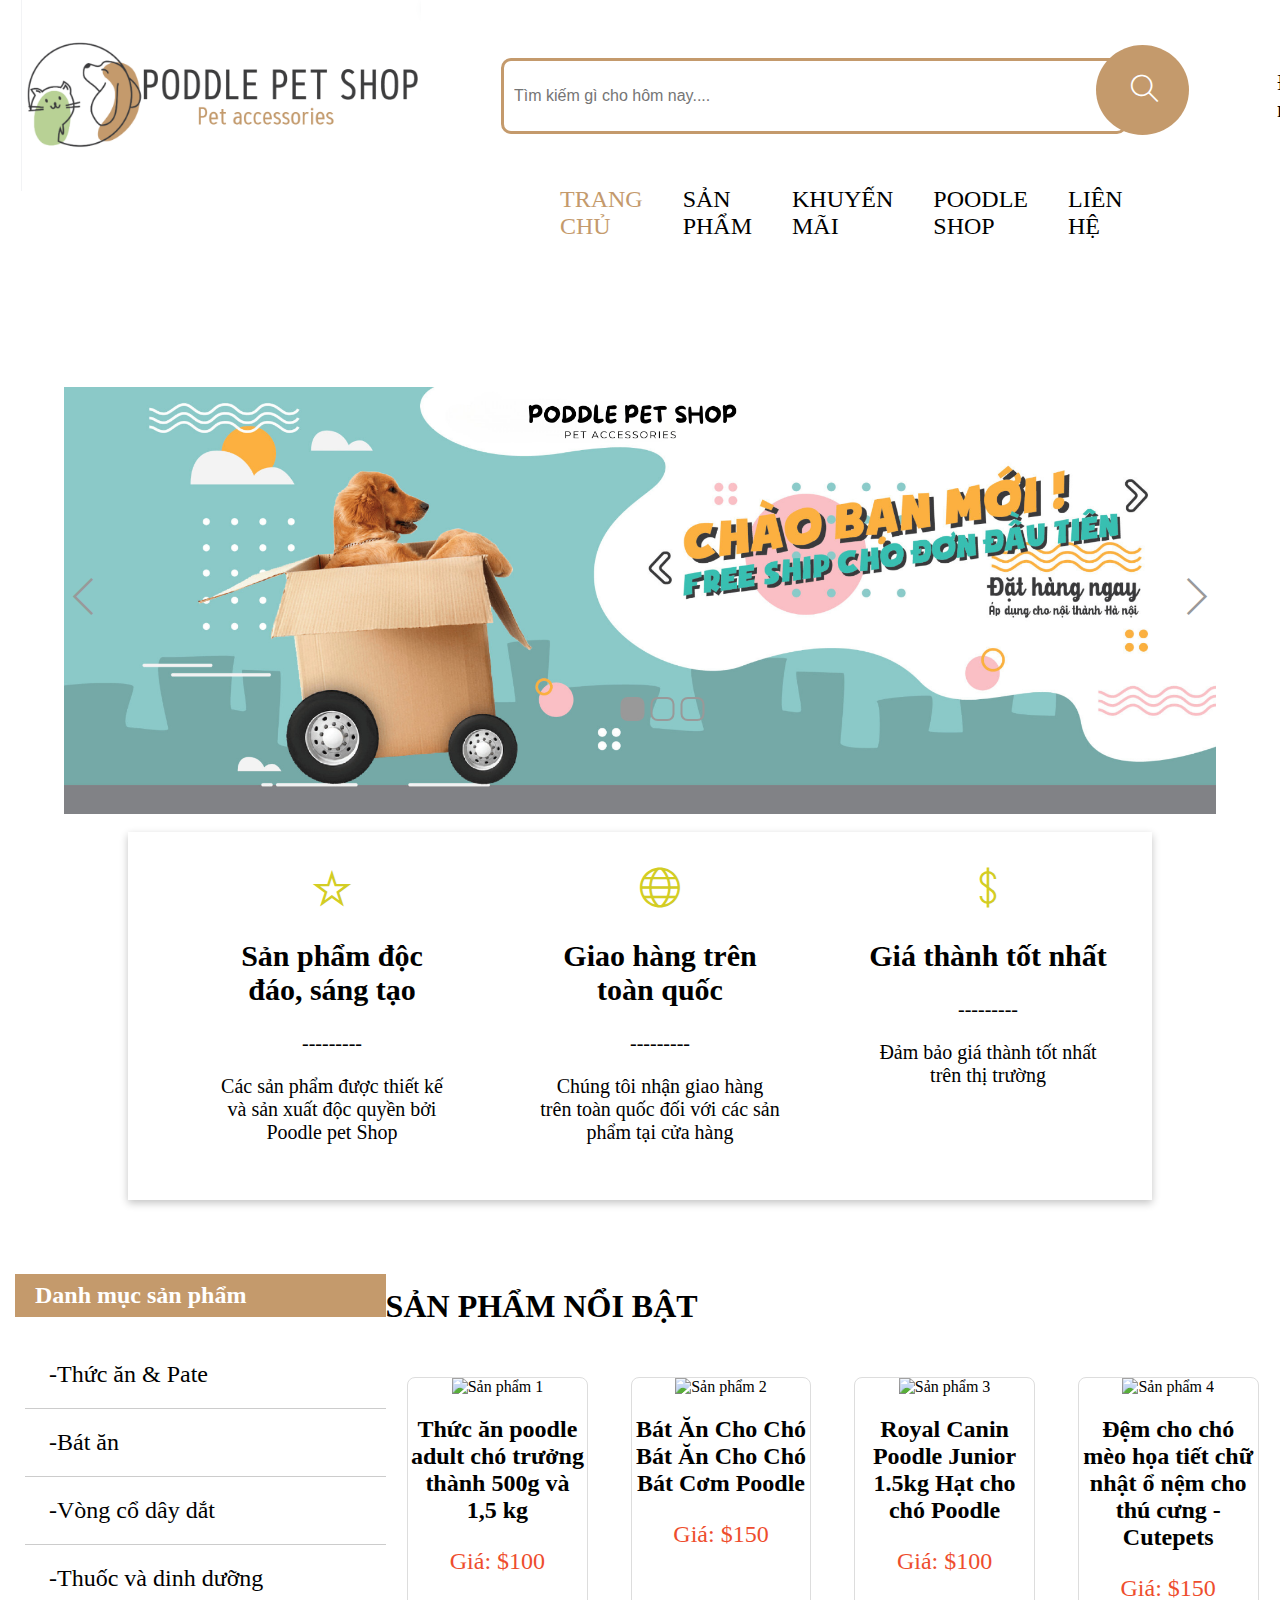
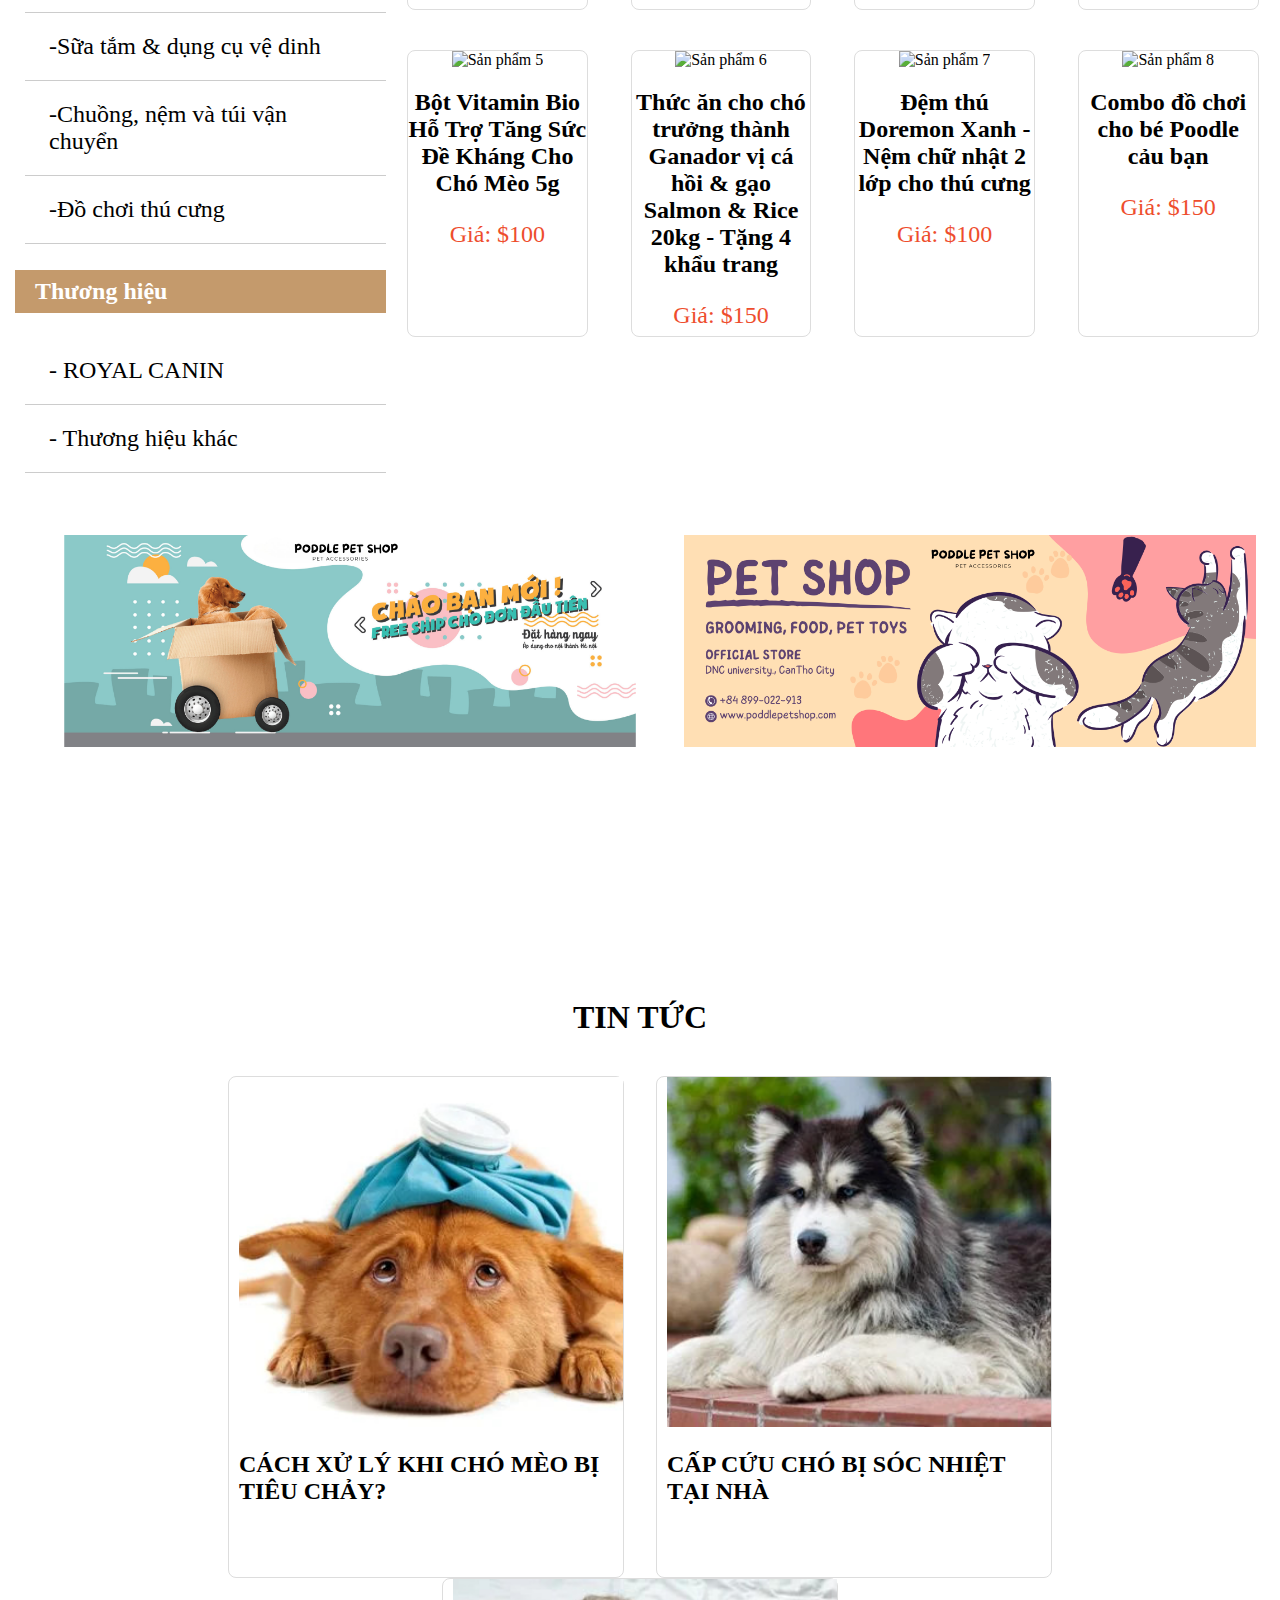
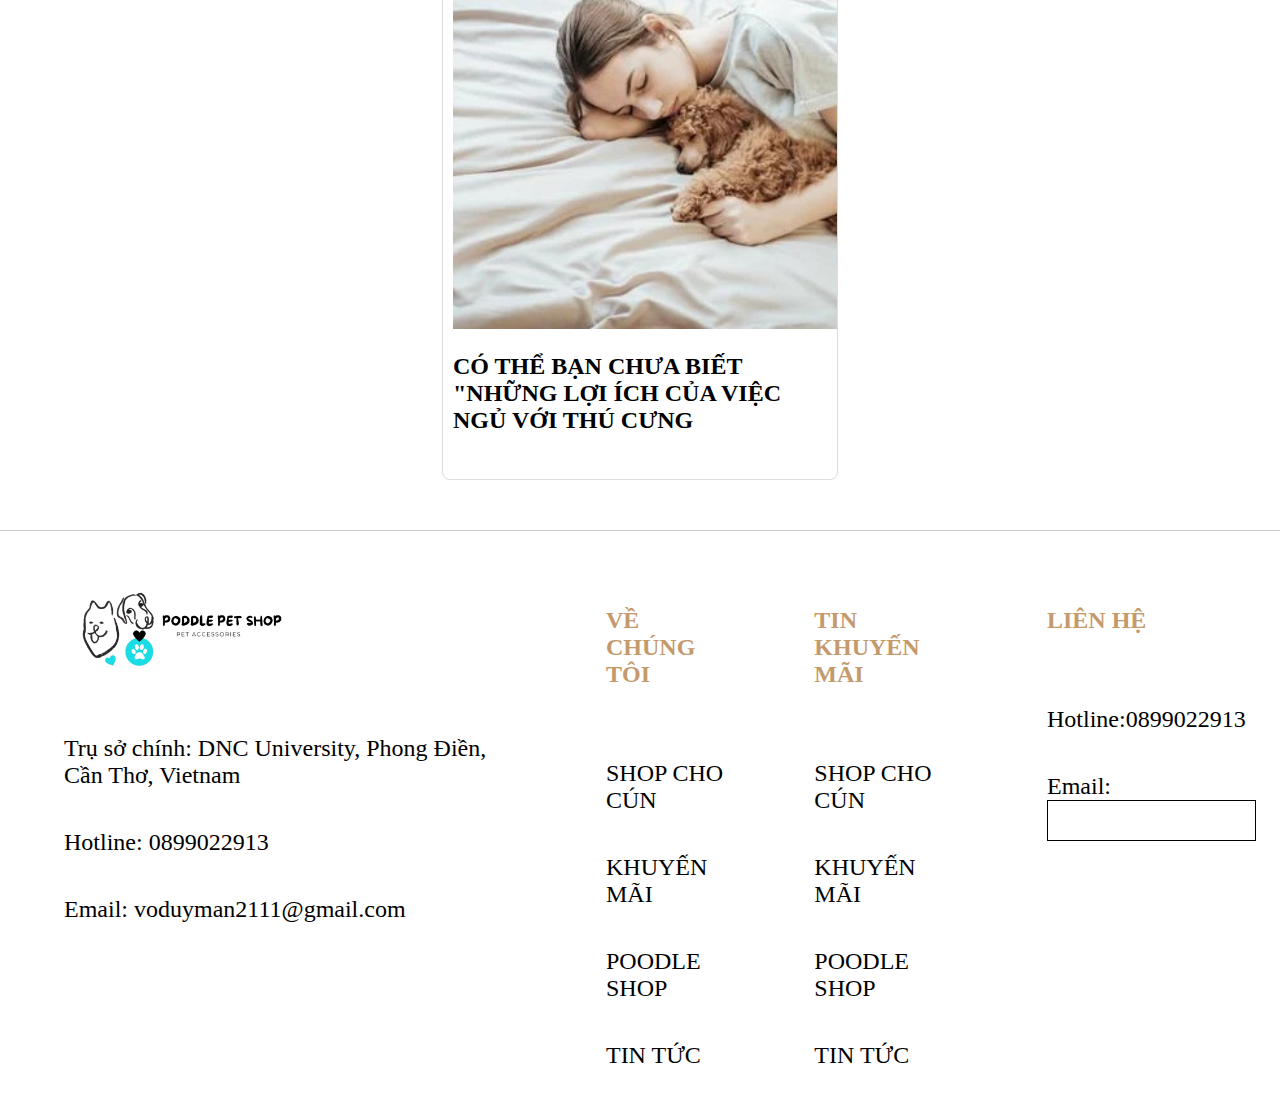
==== index.html @ 4aaca96d "init project" ====
<!DOCTYPE html>
<html lang="en">
<head>
    <meta charset="UTF-8">
    <meta name="viewport" content="width=device-width, initial-scale=1.0">
    <title>SHOP</title>
    <link rel="stylesheet" href="./asset/style.css">
    <link rel="stylesheet" href="./asset/fonts/themify-icons-font/themify-icons/themify-icons.css">
</head>
<body>
    <div class="background-header">
    <nav>
            <header>
                <a href=""><img class="logo-shop" src="./img/logo_Shop.png" alt=""></a>  
            </header>
            <ul>
                <li>
                    <input type="text" class="search-input" placeholder="Tìm kiếm gì cho hôm nay....">
                </li>
                <li class="nav-search"><a href=""><button class="search"><i class=" ti-search" ></i></button></a></li>
            </ul>
  
        <ul class="subnav">
                <li><a href=""></a>Đăng nhập</li>
                <li> | </li>
                <li><a href=""></a>Đăng ký</li>
                <li>
                    <a href="">
                        <button>
                            <i style="font-size: 2.5rem;"class="ti-shopping-cart button-cart" ></i>
                        </button>
                    </a>
                </li>
        </ul>
    </nav>
    <div class="container">
        <ul>
            <li><a class="active_menu"href="index.html">TRANG CHỦ</a></li>
            <li>
              <a href="sanpham.html">SẢN PHẨM</a></i>
          </li>
            <li><a href="khuyenmai.html">KHUYẾN MÃI</a></li>
            <li><a href="about.html">POODLE SHOP</a></li>
            <li><a href="">LIÊN HỆ</a></li>
          </ul>
    </div>
    </div>

    <!-- Banner website -->
    <div class="full-banner">
        <div class="nav-banner">
            <div class="slide-show">
                <div class="list-img">
                    <img class="img-banner" src="./img/banner_2.png" alt="">
                    <img class="img-banner" src="./img/banner_1.png" alt="">
                    <img class="img-banner" src="./img/banner_3.png" alt="">
                </div>
                <div class="btns">
                    <div class="btn-left btn"><i class="ti-angle-left"></i></div>
                    <div class="btn-right btn"><i class="ti-angle-right"></i></div>
                </div>
                <div class="index-img">
                    <div class="index-item index-item-0 active"></div>
                    <div class="index-item index-item-1"></div>
                    <div class="index-item index-item-2"></div>
                </div>
            </div>
        </div>
        <div class="content-banner">
            <ul>
                <li>
                    <p class="icon-baner"> <i class="ti-star icon-baner"></i></p>
                    <h2>Sản phẩm độc đáo, sáng tạo</h2>
                    <p>---------</p>
                    <p>Các sản phẩm được thiết kế và sản xuất độc quyền bởi Poodle pet Shop</p>
                </li>  
                <li>
                    <p class="icon-baner"><i class="ti-world icon-baner"></i></p>
                    <h2>Giao hàng trên toàn quốc</h2>
                    <p>---------</p>
                    <p>Chúng tôi nhận giao hàng trên toàn quốc đối với các sản phẩm tại cửa hàng</p>
                </li>
                <li>
                    <p class="icon-baner"><i class="ti-money icon-baner"></i></p>
                    <h2>Giá thành tốt nhất</h2>
                    <p>---------</p>
                    <p>Đảm bảo giá thành tốt nhất trên thị trường</p>
                </li>
            </ul>
        </div>
    </div>
    <script src="./index.js"></script>
    <!-- Sản phẩm 1 -->
    <div class="main-content">
        <div class="main-content-left">
            <div class="menu-main">
                <p>Danh mục sản phẩm</p>
                <ul>
                    <li><a href="">-Thức ăn & Pate</a></li>
                    <li><a href="">-Bát ăn</a></li>
                    <li><a href="">-Vòng cổ dây dắt</a></li>
                    <li><a href="">-Thuốc và dinh dưỡng</a></li>
                    <li><a href="">-Sữa tắm & dụng cụ vệ dinh</a></li>
                    <li><a href="">-Chuồng, nệm và túi vận chuyển</a></li>
                    <li><a href="">-Đồ chơi thú cưng</a></li>
                </ul>
            </div>
            <div class="menu-main">
                <p>Thương hiệu</p>
                <ul>
                    <li><a href="">- ROYAL CANIN</a></li>
                    <li><a href="">- Thương hiệu khác</a></li>
                </ul>
            </div>
        </div>
        <div class="main-content-right">
            <h3>SẢN PHẨM NỔI BẬT</h3>
            <!-- Product 1 -->
            <section>
                <div class="product">
                    <img class="img" src="https://salt.tikicdn.com/cache/750x750/ts/product/f1/89/1c/04a959fa8b71813b4207dd2b67b90be2.jpg.webp" alt="Sản phẩm 1">
                    <h2>Thức ăn poodle adult chó trưởng thành 500g và 1,5 kg</h2>
                    <p>Giá: $100</p>
                    
                </div>
        
                <div class="product">
                    <img class="img" src="https://lzd-img-global.slatic.net/g/ff/kf/S92b26f4b78c547a89f1eebc899a777c9R.jpg_500x500q80.jpg_.webp" alt="Sản phẩm 2">
                    <h2>Bát Ăn Cho Chó Bát Ăn Cho Chó Bát Cơm Poodle</h2>
                    <p>Giá: $150</p>
                    
                </div>
                <div class="product">
                    <img class="img" src="https://bizweb.dktcdn.net/thumb/1024x1024/100/307/433/products/royal-canin-poodle-adult-1-5kg-thuc-an-danh-cho-cho-lon-cutepets5.jpg?v=1671039451400" alt="Sản phẩm 3">
                    <h2>Royal Canin Poodle Junior 1.5kg Hạt cho chó Poodle</h2>
                    <p>Giá: $100</p>
                    
                </div>
        
                <div class="product">
                    <img class="img" src="https://bizweb.dktcdn.net/thumb/small/100/307/433/products/dem-cho-cho-meo-hoa-tiet-chu-nhat-o-nem-cho-thu-cung-cutepets8.jpg?v=1694598075810" alt="Sản phẩm 4">
                    <h2>Đệm cho chó mèo họa tiết chữ nhật ổ nệm cho thú cưng - Cutepets</h2>
                    <p>Giá: $150</p>
                    
                </div>
            </section>

            <!-- Product 2 -->
            <section>
                <div class="product">
                    <img class="img" src="https://salt.tikicdn.com/cache/750x750/ts/product/f7/01/17/59f84996ddcb34aa84447287f0a74371.jpg.webp" alt="Sản phẩm 5">
                    <h2>Bột Vitamin Bio Hỗ Trợ Tăng Sức Đề Kháng Cho Chó Mèo 5g</h2>
                    <p>Giá: $100</p>
                  
                </div>
                <div class="product">
                    <img class="img" src="https://salt.tikicdn.com/cache/750x750/ts/product/31/bd/02/349d6bd599b129cee7588341613e3553.jpg.webp" alt="Sản phẩm 6">
                    <h2>Thức ăn cho chó trưởng thành Ganador vị cá hồi & gạo Salmon & Rice 20kg - Tặng 4 khẩu trang</h2>
                    <p>Giá: $150</p>
                  
                </div>
                <div class="product">
                    <img class="img" src="https://bizweb.dktcdn.net/thumb/small/100/307/433/products/dem-thu-nhieu-hinh-cute-nem-chu-nhat-2-lop-cutepets.jpg?v=1572076989660" alt="Sản phẩm 7">
                    <h2>Đệm thú Doremon Xanh - Nệm chữ nhật 2 lớp cho thú cưng</h2>
                    <p>Giá: $100</p>
                  
                </div>
        
                <div class="product">
                    <img class="img" src="https://lzd-img-global.slatic.net/g/ff/kf/S77e6cc11a33f46ff8ad9185e7deeab7ft.jpg_360x360q75.jpg_.webp" alt="Sản phẩm 8">
                    <h2>Combo đồ chơi cho bé Poodle cảu bạn</h2>
                    <p>Giá: $150</p>
                   
                </div>
            </section> 
        </div>
    </div>
    <div class="baner-mid">
        <ul>
            <li><a href="#"><img src="./img/banner_2.png" alt=""></a></li>
            <li><a href="#"><img src="./img/banner_3.png" alt=""></a></li>
        </ul>
    </div>
    <!-- Product news -->
    <div class="main-news">
        <h3>TIN TỨC</h3>
        <section class="list-news">
            <div class="product news-product">
                <img class="img" src="./img/tintuc_1.jpg" alt="Tin tức 1">
                <h2>CÁCH XỬ LÝ KHI CHÓ MÈO BỊ TIÊU CHẢY?</h2>
                <p></p>
                
            </div>
    
            <div class="product news-product">
                <img class="img" src="./img/tintuc_2.jpg" alt="Tin tức 2">
                <h2>CẤP CỨU CHÓ BỊ SÓC NHIỆT TẠI NHÀ</h2>
                <p></p>
                
            </div>
            <div class="product news-product">
                <img class="img" src="./img/tintuc_3.jpg" alt="Tin tức 3">
                <h2>CÓ THỂ BẠN CHƯA BIẾT "NHỮNG LỢI ÍCH CỦA VIỆC NGỦ VỚI THÚ CƯNG</h2>
                <p></p>
                
            </div>
        </section>
    </div>
    <footer>
            <div class="footer_1">
                <ul>
                    <li><a href=""><img src="./img/logo-shop.png" alt=""></a></li>
                    <li>Trụ sở chính: DNC University, Phong Điền, Cần Thơ, Vietnam</li>
                    <li class="call"><a href="tel:+84 899022913">Hotline: 0899022913</a></li>
                    <li><a href="mailto:voduyman2111@gmail.com">Email: voduyman2111@gmail.com</a></li>
                </ul>
            </div>
            <div class="footer_2">
                <ul>
                    <li><h4>VỀ CHÚNG TÔI</h4></li>
                    <li><a href="">SHOP CHO CÚN</a>
                    <li><a href="">KHUYẾN MÃI</a></li>
                    <li><a href="">POODLE SHOP</a></li>
                    <li><a href="">TIN TỨC</a></li>
                </ul>
            </div>
            <div class="footer_3">
                <ul>
                    <li><h4>TIN KHUYẾN MÃI</h4></li>
                    <li><a href="">SHOP CHO CÚN</a></li>
                    <li><a href="">KHUYẾN MÃI</a></li>
                    <li><a href="">POODLE SHOP</a></li>
                    <li><a href="">TIN TỨC</a></li>
            </div>
            <div class="footer_4">
                <ul>
                    <li><h4>LIÊN HỆ</h4></li>
                    <li class="call"><a href="tel:+84 899022913">Hotline:0899022913 </a></li>
                    <li><a href="mailto:voduyman21112003@gmail.com"></a>Email: <input type="text"></li>
                </ul>
            </div>
        
    </footer>


</body>
</html>
---- asset/style.css ----
body {
    font-family:  "Product Sans";
    margin: 0;
    padding: 0;
    box-sizing: border-box;
    
}
ul{
    list-style-type: none;
}
a{
    text-decoration: none;
    color:#000;
}
img {
    object-fit: cover;
}
nav img {
width: 300px;
}
header {
    padding: 16px;
}
/* .background-header{
    padding-bottom: 10px;
    background-color: #C49A6C;
} */
nav a{
    text-decoration: none;
    font-size: 1.5rem;
    line-height: 100%;
}

nav a img {
    width: 400px;
    margin-top: 1px;
}
nav li:hover a{
    color: #c0b523 ;
    cursor: pointer;
}
nav ul{
    list-style-type: none;
    display: flex;
    justify-content: flex-end;
    align-items: center;
}
ul li{
    padding: 20px 24px;
   
}
nav {
    display: flex;
    justify-content: space-around;
    width: 100%;
    padding: 5px;
    margin-top: -25px;
}
.subnav li{
    padding: 20px 24px;
    font-size: 1.5rem;
}
.subnav li:hover{
    color: #c0b523;
    cursor: pointer;
    border-radius: 5%;
}
.search-container {
    position: relative;
    display: inline-block;
    margin: 40px 0;
}
.nav-search{
 
    padding-left: 0px;
    font-weight: 700px;
}
.search-input {
    padding: 10px;
    height:50px;
    width: 600px;
    border: 3px solid #C49A6C;;
    border-radius: 10px;
    outline: none;
    display: flex;
    align-items: centter;
    font-size: 1rem;
}
.search{
    background-color: #C49A6C;
    border-radius: 50%;
    border: 0px solid;
    padding: 30px 30px 27px 35px;
    margin-top: 8px;
    margin-left: -55px;
    font-size: 28px;
    color:#fff;
}
.search:hover{
    box-shadow: rgba(149, 157, 165, 0.2) 0px 8px 24px;
    color: #000;
    cursor: pointer; 
    transform: rotateY(360deg);
    transition: 0.8s;
   
}
button {
    padding: 17px 40px;
    border: 1px solid #ccc;
    border-radius: 8%;
    margin-bottom: 20px;
    font-size: 1.3rem;
    background-color: transparent;

}
.button-cart {
    color:#C49A6C;;
}
button:hover{
    box-shadow: rgba(149, 157, 165, 0.2) 0px 8px 24px;
    cursor: pointer;     
    transform: rotateY(360deg);
    transition: 0.8s;     
}
/* Css cho danh sách Mneu */
.container ul{
    display: flex;
    justify-content: space-between;
    margin: 0 500px;
    margin-top: -30px;
}
.container ul li {
    padding: 0 20px;
    font-size: 1.5rem;
}
.container ul li a:hover {
    cursor: pointer;
    color: #c0b523 ;
}


 /* banner của trang web */
 .nav-banner {
    height: 700px;
    display: flex;
    justify-content: center;
    align-items: center;
    margin-top: 10px;
}
.slide-show {
    width: 90% ;
    overflow: hidden;
    position: relative;
}
.list-img{
    display: flex;
    transition: 0.5s;
}
.btn:hover {
    color: white;
    cursor: pointer;
}
.btn {
    font-size: 40px;
    color: #999;
    position: absolute;
    top: 50%;
    transform: translateY(-50%);
    transition: 0.5s;
    cursor: pointer;
}
.btn-left {
    left: 0;
}
.btn-right {
    right: 0;
}
.index-img{
    position: absolute;
    bottom: 90px;
    display: flex;
    left: 50%;
    transform: translateX(-25%);
}
.index-item{
    border: 2px solid #999;
    padding: 10px;
    margin: 3px;
    border-radius: 30%;
}
.active{
    background-color: #999;
}  
.content-banner{
    background-color:#fff;
    position: absolute;
    bottom: -250px;
    width: 80%;
    min-height: 40%;
    box-shadow: rgba(0, 0, 0, 0.24) 0px 3px 8px;
}
.content-banner ul{
    display: flex;
    justify-content: space-between;
    text-align: center;
}
.content-banner ul li:hover .icon-baner {
    transform: rotateY(360deg);
    transition: 0.8s;
}
.full-banner{
    min-height: 500px;
    position: relative;
    display:flex;
    justify-content: center;
}
.content-banner ul li{
    margin: 0 20px;
    width: 600px;
    font-size: 20px;
}
.icon-baner{
    font-size: 40px;
    cursor: pointer;
    color:rgb(211, 205, 36);
    margin: 0 8px;
}

/* Css cho phần main */
.main-content {
    display: flex;
    justify-content: space-around;
    margin-top: 300px;
 
}
.main-content-left{
   
    margin-left: 15px;
    border-radius: 4%;
}
.main-content-right{
    width: 70%;
    margin-top: 6px;
}
.menu-main ul li {
    font-size: 1.5em;
    border-bottom: 0.5px solid #ccc ;
    margin-left:-30px;
}
.menu-main ul li:hover a 
{
    color: #C49A6C;
    cursor: pointer;
} 
.menu-main{
    margin-bottom: 26px;
}
.menu-main p{
padding: 8px;
color: #fff;
background-color: #C49A6C;
font-weight: 800;
padding-left: 20px;
font-size: 1.5em;
}
.main-content-right h3 {
    font-size: 2rem;
    font-weight: 800;
   
}
.active_menu{
    color: #C49A6C;
}
/* Css cho sản phẩm */
section {
    display: flex;
    flex-wrap: wrap;
    justify-content: space-around;
    margin-bottom: 20px;
    
}
.product {
    border: 1px solid #ddd;
    border-radius: 8px;
    margin-top: 20px;
    width: 20%;
    text-align: center;
}
.product p {
    color: #ee4d2d;
    font-size: 1.5rem;
    margin-bottom: 7px;
}

.product:hover {
    box-shadow: rgba(149, 157, 165, 0.2) 0px 8px 24px;
}
img{
    object-fit: cover;
    width: 100%;
    cursor: pointer;
}
.product img:hover{
    transform: rotateY(3.142rad);
    transition: 0.9s;     
}

.baner-mid ul{
    display: flex;
    justify-content: center;
    margin-bottom: 10px;
    position: absolute;
}
.baner-mid img{
   object-fit: cover;
   
}
.baner-mid img:hover {
    zoom: 1.1;
    
}
/* Css cho tin tức */
.news-product {
    border: 1px solid #ddd;
    border-radius: 8px;
   
    width: 30%;
    text-align: center;
    margin: 0 16px;
    HEIGHT: 500PX; 
    text-align:  left;
    padding-left:10px;
}
.news-product img {
    height: 70%;
}
.list-news{
    display: flex;
    justify-content: center;
}
.main-news h3 {
    text-align: center;
    margin-left: 100px;
    font-size: 2rem;
    margin:40px;
    margin-top: 500px;
}
/* Css cho footer */
footer{
    margin-top: 50px;
    width: 100%;
    height: 300px;
    font-size: 1.5rem;
    padding-bottom: 200px;
}
footer {
    display: flex;
    justify-content: space-around;
    border-top: 1px solid #ccc;

}

.footer_1 img{
    width: 50%;
}
footer h4{
    color: #C49A6C;
}
footer ul li a:hover{
    color: #C49A6C;

}
.footer_4 input{
    border: 1px solid #000;
    padding: 12px 18px 12px 12px ;
}
---- asset/fonts/themify-icons-font/themify-icons/themify-icons.css ----
@font-face {
	font-family: 'themify';
	src:url('fonts/themify.eot?-fvbane');
	src:url('fonts/themify.eot?#iefix-fvbane') format('embedded-opentype'),
		url('fonts/themify.woff?-fvbane') format('woff'),
		url('fonts/themify.ttf?-fvbane') format('truetype'),
		url('fonts/themify.svg?-fvbane#themify') format('svg');
	font-weight: normal;
	font-style: normal;
}

[class^="ti-"], [class*=" ti-"] {
	font-family: 'themify';
	speak: none;
	font-style: normal;
	font-weight: normal;
	font-variant: normal;
	text-transform: none;
	line-height: 1;

	/* Better Font Rendering =========== */
	-webkit-font-smoothing: antialiased;
	-moz-osx-font-smoothing: grayscale;
}

.ti-wand:before {
	content: "\e600";
}
.ti-volume:before {
	content: "\e601";
}
.ti-user:before {
	content: "\e602";
}
.ti-unlock:before {
	content: "\e603";
}
.ti-unlink:before {
	content: "\e604";
}
.ti-trash:before {
	content: "\e605";
}
.ti-thought:before {
	content: "\e606";
}
.ti-target:before {
	content: "\e607";
}
.ti-tag:before {
	content: "\e608";
}
.ti-tablet:before {
	content: "\e609";
}
.ti-star:before {
	content: "\e60a";
}
.ti-spray:before {
	content: "\e60b";
}
.ti-signal:before {
	content: "\e60c";
}
.ti-shopping-cart:before {
	content: "\e60d";
}
.ti-shopping-cart-full:before {
	content: "\e60e";
}
.ti-settings:before {
	content: "\e60f";
}
.ti-search:before {
	content: "\e610";
}
.ti-zoom-in:before {
	content: "\e611";
}
.ti-zoom-out:before {
	content: "\e612";
}
.ti-cut:before {
	content: "\e613";
}
.ti-ruler:before {
	content: "\e614";
}
.ti-ruler-pencil:before {
	content: "\e615";
}
.ti-ruler-alt:before {
	content: "\e616";
}
.ti-bookmark:before {
	content: "\e617";
}
.ti-bookmark-alt:before {
	content: "\e618";
}
.ti-reload:before {
	content: "\e619";
}
.ti-plus:before {
	content: "\e61a";
}
.ti-pin:before {
	content: "\e61b";
}
.ti-pencil:before {
	content: "\e61c";
}
.ti-pencil-alt:before {
	content: "\e61d";
}
.ti-paint-roller:before {
	content: "\e61e";
}
.ti-paint-bucket:before {
	content: "\e61f";
}
.ti-na:before {
	content: "\e620";
}
.ti-mobile:before {
	content: "\e621";
}
.ti-minus:before {
	content: "\e622";
}
.ti-medall:before {
	content: "\e623";
}
.ti-medall-alt:before {
	content: "\e624";
}
.ti-marker:before {
	content: "\e625";
}
.ti-marker-alt:before {
	content: "\e626";
}
.ti-arrow-up:before {
	content: "\e627";
}
.ti-arrow-right:before {
	content: "\e628";
}
.ti-arrow-left:before {
	content: "\e629";
}
.ti-arrow-down:before {
	content: "\e62a";
}
.ti-lock:before {
	content: "\e62b";
}
.ti-location-arrow:before {
	content: "\e62c";
}
.ti-link:before {
	content: "\e62d";
}
.ti-layout:before {
	content: "\e62e";
}
.ti-layers:before {
	content: "\e62f";
}
.ti-layers-alt:before {
	content: "\e630";
}
.ti-key:before {
	content: "\e631";
}
.ti-import:before {
	content: "\e632";
}
.ti-image:before {
	content: "\e633";
}
.ti-heart:before {
	content: "\e634";
}
.ti-heart-broken:before {
	content: "\e635";
}
.ti-hand-stop:before {
	content: "\e636";
}
.ti-hand-open:before {
	content: "\e637";
}
.ti-hand-drag:before {
	content: "\e638";
}
.ti-folder:before {
	content: "\e639";
}
.ti-flag:before {
	content: "\e63a";
}
.ti-flag-alt:before {
	content: "\e63b";
}
.ti-flag-alt-2:before {
	content: "\e63c";
}
.ti-eye:before {
	content: "\e63d";
}
.ti-export:before {
	content: "\e63e";
}
.ti-exchange-vertical:before {
	content: "\e63f";
}
.ti-desktop:before {
	content: "\e640";
}
.ti-cup:before {
	content: "\e641";
}
.ti-crown:before {
	content: "\e642";
}
.ti-comments:before {
	content: "\e643";
}
.ti-comment:before {
	content: "\e644";
}
.ti-comment-alt:before {
	content: "\e645";
}
.ti-close:before {
	content: "\e646";
}
.ti-clip:before {
	content: "\e647";
}
.ti-angle-up:before {
	content: "\e648";
}
.ti-angle-right:before {
	content: "\e649";
}
.ti-angle-left:before {
	content: "\e64a";
}
.ti-angle-down:before {
	content: "\e64b";
}
.ti-check:before {
	content: "\e64c";
}
.ti-check-box:before {
	content: "\e64d";
}
.ti-camera:before {
	content: "\e64e";
}
.ti-announcement:before {
	content: "\e64f";
}
.ti-brush:before {
	content: "\e650";
}
.ti-briefcase:before {
	content: "\e651";
}
.ti-bolt:before {
	content: "\e652";
}
.ti-bolt-alt:before {
	content: "\e653";
}
.ti-blackboard:before {
	content: "\e654";
}
.ti-bag:before {
	content: "\e655";
}
.ti-move:before {
	content: "\e656";
}
.ti-arrows-vertical:before {
	content: "\e657";
}
.ti-arrows-horizontal:before {
	content: "\e658";
}
.ti-fullscreen:before {
	content: "\e659";
}
.ti-arrow-top-right:before {
	content: "\e65a";
}
.ti-arrow-top-left:before {
	content: "\e65b";
}
.ti-arrow-circle-up:before {
	content: "\e65c";
}
.ti-arrow-circle-right:before {
	content: "\e65d";
}
.ti-arrow-circle-left:before {
	content: "\e65e";
}
.ti-arrow-circle-down:before {
	content: "\e65f";
}
.ti-angle-double-up:before {
	content: "\e660";
}
.ti-angle-double-right:before {
	content: "\e661";
}
.ti-angle-double-left:before {
	content: "\e662";
}
.ti-angle-double-down:before {
	content: "\e663";
}
.ti-zip:before {
	content: "\e664";
}
.ti-world:before {
	content: "\e665";
}
.ti-wheelchair:before {
	content: "\e666";
}
.ti-view-list:before {
	content: "\e667";
}
.ti-view-list-alt:before {
	content: "\e668";
}
.ti-view-grid:before {
	content: "\e669";
}
.ti-uppercase:before {
	content: "\e66a";
}
.ti-upload:before {
	content: "\e66b";
}
.ti-underline:before {
	content: "\e66c";
}
.ti-truck:before {
	content: "\e66d";
}
.ti-timer:before {
	content: "\e66e";
}
.ti-ticket:before {
	content: "\e66f";
}
.ti-thumb-up:before {
	content: "\e670";
}
.ti-thumb-down:before {
	content: "\e671";
}
.ti-text:before {
	content: "\e672";
}
.ti-stats-up:before {
	content: "\e673";
}
.ti-stats-down:before {
	content: "\e674";
}
.ti-split-v:before {
	content: "\e675";
}
.ti-split-h:before {
	content: "\e676";
}
.ti-smallcap:before {
	content: "\e677";
}
.ti-shine:before {
	content: "\e678";
}
.ti-shift-right:before {
	content: "\e679";
}
.ti-shift-left:before {
	content: "\e67a";
}
.ti-shield:before {
	content: "\e67b";
}
.ti-notepad:before {
	content: "\e67c";
}
.ti-server:before {
	content: "\e67d";
}
.ti-quote-right:before {
	content: "\e67e";
}
.ti-quote-left:before {
	content: "\e67f";
}
.ti-pulse:before {
	content: "\e680";
}
.ti-printer:before {
	content: "\e681";
}
.ti-power-off:before {
	content: "\e682";
}
.ti-plug:before {
	content: "\e683";
}
.ti-pie-chart:before {
	content: "\e684";
}
.ti-paragraph:before {
	content: "\e685";
}
.ti-panel:before {
	content: "\e686";
}
.ti-package:before {
	content: "\e687";
}
.ti-music:before {
	content: "\e688";
}
.ti-music-alt:before {
	content: "\e689";
}
.ti-mouse:before {
	content: "\e68a";
}
.ti-mouse-alt:before {
	content: "\e68b";
}
.ti-money:before {
	content: "\e68c";
}
.ti-microphone:before {
	content: "\e68d";
}
.ti-menu:before {
	content: "\e68e";
}
.ti-menu-alt:before {
	content: "\e68f";
}
.ti-map:before {
	content: "\e690";
}
.ti-map-alt:before {
	content: "\e691";
}
.ti-loop:before {
	content: "\e692";
}
.ti-location-pin:before {
	content: "\e693";
}
.ti-list:before {
	content: "\e694";
}
.ti-light-bulb:before {
	content: "\e695";
}
.ti-Italic:before {
	content: "\e696";
}
.ti-info:before {
	content: "\e697";
}
.ti-infinite:before {
	content: "\e698";
}
.ti-id-badge:before {
	content: "\e699";
}
.ti-hummer:before {
	content: "\e69a";
}
.ti-home:before {
	content: "\e69b";
}
.ti-help:before {
	content: "\e69c";
}
.ti-headphone:before {
	content: "\e69d";
}
.ti-harddrives:before {
	content: "\e69e";
}
.ti-harddrive:before {
	content: "\e69f";
}
.ti-gift:before {
	content: "\e6a0";
}
.ti-game:before {
	content: "\e6a1";
}
.ti-filter:before {
	content: "\e6a2";
}
.ti-files:before {
	content: "\e6a3";
}
.ti-file:before {
	content: "\e6a4";
}
.ti-eraser:before {
	content: "\e6a5";
}
.ti-envelope:before {
	content: "\e6a6";
}
.ti-download:before {
	content: "\e6a7";
}
.ti-direction:before {
	content: "\e6a8";
}
.ti-direction-alt:before {
	content: "\e6a9";
}
.ti-dashboard:before {
	content: "\e6aa";
}
.ti-control-stop:before {
	content: "\e6ab";
}
.ti-control-shuffle:before {
	content: "\e6ac";
}
.ti-control-play:before {
	content: "\e6ad";
}
.ti-control-pause:before {
	content: "\e6ae";
}
.ti-control-forward:before {
	content: "\e6af";
}
.ti-control-backward:before {
	content: "\e6b0";
}
.ti-cloud:before {
	content: "\e6b1";
}
.ti-cloud-up:before {
	content: "\e6b2";
}
.ti-cloud-down:before {
	content: "\e6b3";
}
.ti-clipboard:before {
	content: "\e6b4";
}
.ti-car:before {
	content: "\e6b5";
}
.ti-calendar:before {
	content: "\e6b6";
}
.ti-book:before {
	content: "\e6b7";
}
.ti-bell:before {
	content: "\e6b8";
}
.ti-basketball:before {
	content: "\e6b9";
}
.ti-bar-chart:before {
	content: "\e6ba";
}
.ti-bar-chart-alt:before {
	content: "\e6bb";
}
.ti-back-right:before {
	content: "\e6bc";
}
.ti-back-left:before {
	content: "\e6bd";
}
.ti-arrows-corner:before {
	content: "\e6be";
}
.ti-archive:before {
	content: "\e6bf";
}
.ti-anchor:before {
	content: "\e6c0";
}
.ti-align-right:before {
	content: "\e6c1";
}
.ti-align-left:before {
	content: "\e6c2";
}
.ti-align-justify:before {
	content: "\e6c3";
}
.ti-align-center:before {
	content: "\e6c4";
}
.ti-alert:before {
	content: "\e6c5";
}
.ti-alarm-clock:before {
	content: "\e6c6";
}
.ti-agenda:before {
	content: "\e6c7";
}
.ti-write:before {
	content: "\e6c8";
}
.ti-window:before {
	content: "\e6c9";
}
.ti-widgetized:before {
	content: "\e6ca";
}
.ti-widget:before {
	content: "\e6cb";
}
.ti-widget-alt:before {
	content: "\e6cc";
}
.ti-wallet:before {
	content: "\e6cd";
}
.ti-video-clapper:before {
	content: "\e6ce";
}
.ti-video-camera:before {
	content: "\e6cf";
}
.ti-vector:before {
	content: "\e6d0";
}
.ti-themify-logo:before {
	content: "\e6d1";
}
.ti-themify-favicon:before {
	content: "\e6d2";
}
.ti-themify-favicon-alt:before {
	content: "\e6d3";
}
.ti-support:before {
	content: "\e6d4";
}
.ti-stamp:before {
	content: "\e6d5";
}
.ti-split-v-alt:before {
	content: "\e6d6";
}
.ti-slice:before {
	content: "\e6d7";
}
.ti-shortcode:before {
	content: "\e6d8";
}
.ti-shift-right-alt:before {
	content: "\e6d9";
}
.ti-shift-left-alt:before {
	content: "\e6da";
}
.ti-ruler-alt-2:before {
	content: "\e6db";
}
.ti-receipt:before {
	content: "\e6dc";
}
.ti-pin2:before {
	content: "\e6dd";
}
.ti-pin-alt:before {
	content: "\e6de";
}
.ti-pencil-alt2:before {
	content: "\e6df";
}
.ti-palette:before {
	content: "\e6e0";
}
.ti-more:before {
	content: "\e6e1";
}
.ti-more-alt:before {
	content: "\e6e2";
}
.ti-microphone-alt:before {
	content: "\e6e3";
}
.ti-magnet:before {
	content: "\e6e4";
}
.ti-line-double:before {
	content: "\e6e5";
}
.ti-line-dotted:before {
	content: "\e6e6";
}
.ti-line-dashed:before {
	content: "\e6e7";
}
.ti-layout-width-full:before {
	content: "\e6e8";
}
.ti-layout-width-default:before {
	content: "\e6e9";
}
.ti-layout-width-default-alt:before {
	content: "\e6ea";
}
.ti-layout-tab:before {
	content: "\e6eb";
}
.ti-layout-tab-window:before {
	content: "\e6ec";
}
.ti-layout-tab-v:before {
	content: "\e6ed";
}
.ti-layout-tab-min:before {
	content: "\e6ee";
}
.ti-layout-slider:before {
	content: "\e6ef";
}
.ti-layout-slider-alt:before {
	content: "\e6f0";
}
.ti-layout-sidebar-right:before {
	content: "\e6f1";
}
.ti-layout-sidebar-none:before {
	content: "\e6f2";
}
.ti-layout-sidebar-left:before {
	content: "\e6f3";
}
.ti-layout-placeholder:before {
	content: "\e6f4";
}
.ti-layout-menu:before {
	content: "\e6f5";
}
.ti-layout-menu-v:before {
	content: "\e6f6";
}
.ti-layout-menu-separated:before {
	content: "\e6f7";
}
.ti-layout-menu-full:before {
	content: "\e6f8";
}
.ti-layout-media-right-alt:before {
	content: "\e6f9";
}
.ti-layout-media-right:before {
	content: "\e6fa";
}
.ti-layout-media-overlay:before {
	content: "\e6fb";
}
.ti-layout-media-overlay-alt:before {
	content: "\e6fc";
}
.ti-layout-media-overlay-alt-2:before {
	content: "\e6fd";
}
.ti-layout-media-left-alt:before {
	content: "\e6fe";
}
.ti-layout-media-left:before {
	content: "\e6ff";
}
.ti-layout-media-center-alt:before {
	content: "\e700";
}
.ti-layout-media-center:before {
	content: "\e701";
}
.ti-layout-list-thumb:before {
	content: "\e702";
}
.ti-layout-list-thumb-alt:before {
	content: "\e703";
}
.ti-layout-list-post:before {
	content: "\e704";
}
.ti-layout-list-large-image:before {
	content: "\e705";
}
.ti-layout-line-solid:before {
	content: "\e706";
}
.ti-layout-grid4:before {
	content: "\e707";
}
.ti-layout-grid3:before {
	content: "\e708";
}
.ti-layout-grid2:before {
	content: "\e709";
}
.ti-layout-grid2-thumb:before {
	content: "\e70a";
}
.ti-layout-cta-right:before {
	content: "\e70b";
}
.ti-layout-cta-left:before {
	content: "\e70c";
}
.ti-layout-cta-center:before {
	content: "\e70d";
}
.ti-layout-cta-btn-right:before {
	content: "\e70e";
}
.ti-layout-cta-btn-left:before {
	content: "\e70f";
}
.ti-layout-column4:before {
	content: "\e710";
}
.ti-layout-column3:before {
	content: "\e711";
}
.ti-layout-column2:before {
	content: "\e712";
}
.ti-layout-accordion-separated:before {
	content: "\e713";
}
.ti-layout-accordion-merged:before {
	content: "\e714";
}
.ti-layout-accordion-list:before {
	content: "\e715";
}
.ti-ink-pen:before {
	content: "\e716";
}
.ti-info-alt:before {
	content: "\e717";
}
.ti-help-alt:before {
	content: "\e718";
}
.ti-headphone-alt:before {
	content: "\e719";
}
.ti-hand-point-up:before {
	content: "\e71a";
}
.ti-hand-point-right:before {
	content: "\e71b";
}
.ti-hand-point-left:before {
	content: "\e71c";
}
.ti-hand-point-down:before {
	content: "\e71d";
}
.ti-gallery:before {
	content: "\e71e";
}
.ti-face-smile:before {
	content: "\e71f";
}
.ti-face-sad:before {
	content: "\e720";
}
.ti-credit-card:before {
	content: "\e721";
}
.ti-control-skip-forward:before {
	content: "\e722";
}
.ti-control-skip-backward:before {
	content: "\e723";
}
.ti-control-record:before {
	content: "\e724";
}
.ti-control-eject:before {
	content: "\e725";
}
.ti-comments-smiley:before {
	content: "\e726";
}
.ti-brush-alt:before {
	content: "\e727";
}
.ti-youtube:before {
	content: "\e728";
}
.ti-vimeo:before {
	content: "\e729";
}
.ti-twitter:before {
	content: "\e72a";
}
.ti-time:before {
	content: "\e72b";
}
.ti-tumblr:before {
	content: "\e72c";
}
.ti-skype:before {
	content: "\e72d";
}
.ti-share:before {
	content: "\e72e";
}
.ti-share-alt:before {
	content: "\e72f";
}
.ti-rocket:before {
	content: "\e730";
}
.ti-pinterest:before {
	content: "\e731";
}
.ti-new-window:before {
	content: "\e732";
}
.ti-microsoft:before {
	content: "\e733";
}
.ti-list-ol:before {
	content: "\e734";
}
.ti-linkedin:before {
	content: "\e735";
}
.ti-layout-sidebar-2:before {
	content: "\e736";
}
.ti-layout-grid4-alt:before {
	content: "\e737";
}
.ti-layout-grid3-alt:before {
	content: "\e738";
}
.ti-layout-grid2-alt:before {
	content: "\e739";
}
.ti-layout-column4-alt:before {
	content: "\e73a";
}
.ti-layout-column3-alt:before {
	content: "\e73b";
}
.ti-layout-column2-alt:before {
	content: "\e73c";
}
.ti-instagram:before {
	content: "\e73d";
}
.ti-google:before {
	content: "\e73e";
}
.ti-github:before {
	content: "\e73f";
}
.ti-flickr:before {
	content: "\e740";
}
.ti-facebook:before {
	content: "\e741";
}
.ti-dropbox:before {
	content: "\e742";
}
.ti-dribbble:before {
	content: "\e743";
}
.ti-apple:before {
	content: "\e744";
}
.ti-android:before {
	content: "\e745";
}
.ti-save:before {
	content: "\e746";
}
.ti-save-alt:before {
	content: "\e747";
}
.ti-yahoo:before {
	content: "\e748";
}
.ti-wordpress:before {
	content: "\e749";
}
.ti-vimeo-alt:before {
	content: "\e74a";
}
.ti-twitter-alt:before {
	content: "\e74b";
}
.ti-tumblr-alt:before {
	content: "\e74c";
}
.ti-trello:before {
	content: "\e74d";
}
.ti-stack-overflow:before {
	content: "\e74e";
}
.ti-soundcloud:before {
	content: "\e74f";
}
.ti-sharethis:before {
	content: "\e750";
}
.ti-sharethis-alt:before {
	content: "\e751";
}
.ti-reddit:before {
	content: "\e752";
}
.ti-pinterest-alt:before {
	content: "\e753";
}
.ti-microsoft-alt:before {
	content: "\e754";
}
.ti-linux:before {
	content: "\e755";
}
.ti-jsfiddle:before {
	content: "\e756";
}
.ti-joomla:before {
	content: "\e757";
}
.ti-html5:before {
	content: "\e758";
}
.ti-flickr-alt:before {
	content: "\e759";
}
.ti-email:before {
	content: "\e75a";
}
.ti-drupal:before {
	content: "\e75b";
}
.ti-dropbox-alt:before {
	content: "\e75c";
}
.ti-css3:before {
	content: "\e75d";
}
.ti-rss:before {
	content: "\e75e";
}
.ti-rss-alt:before {
	content: "\e75f";
}
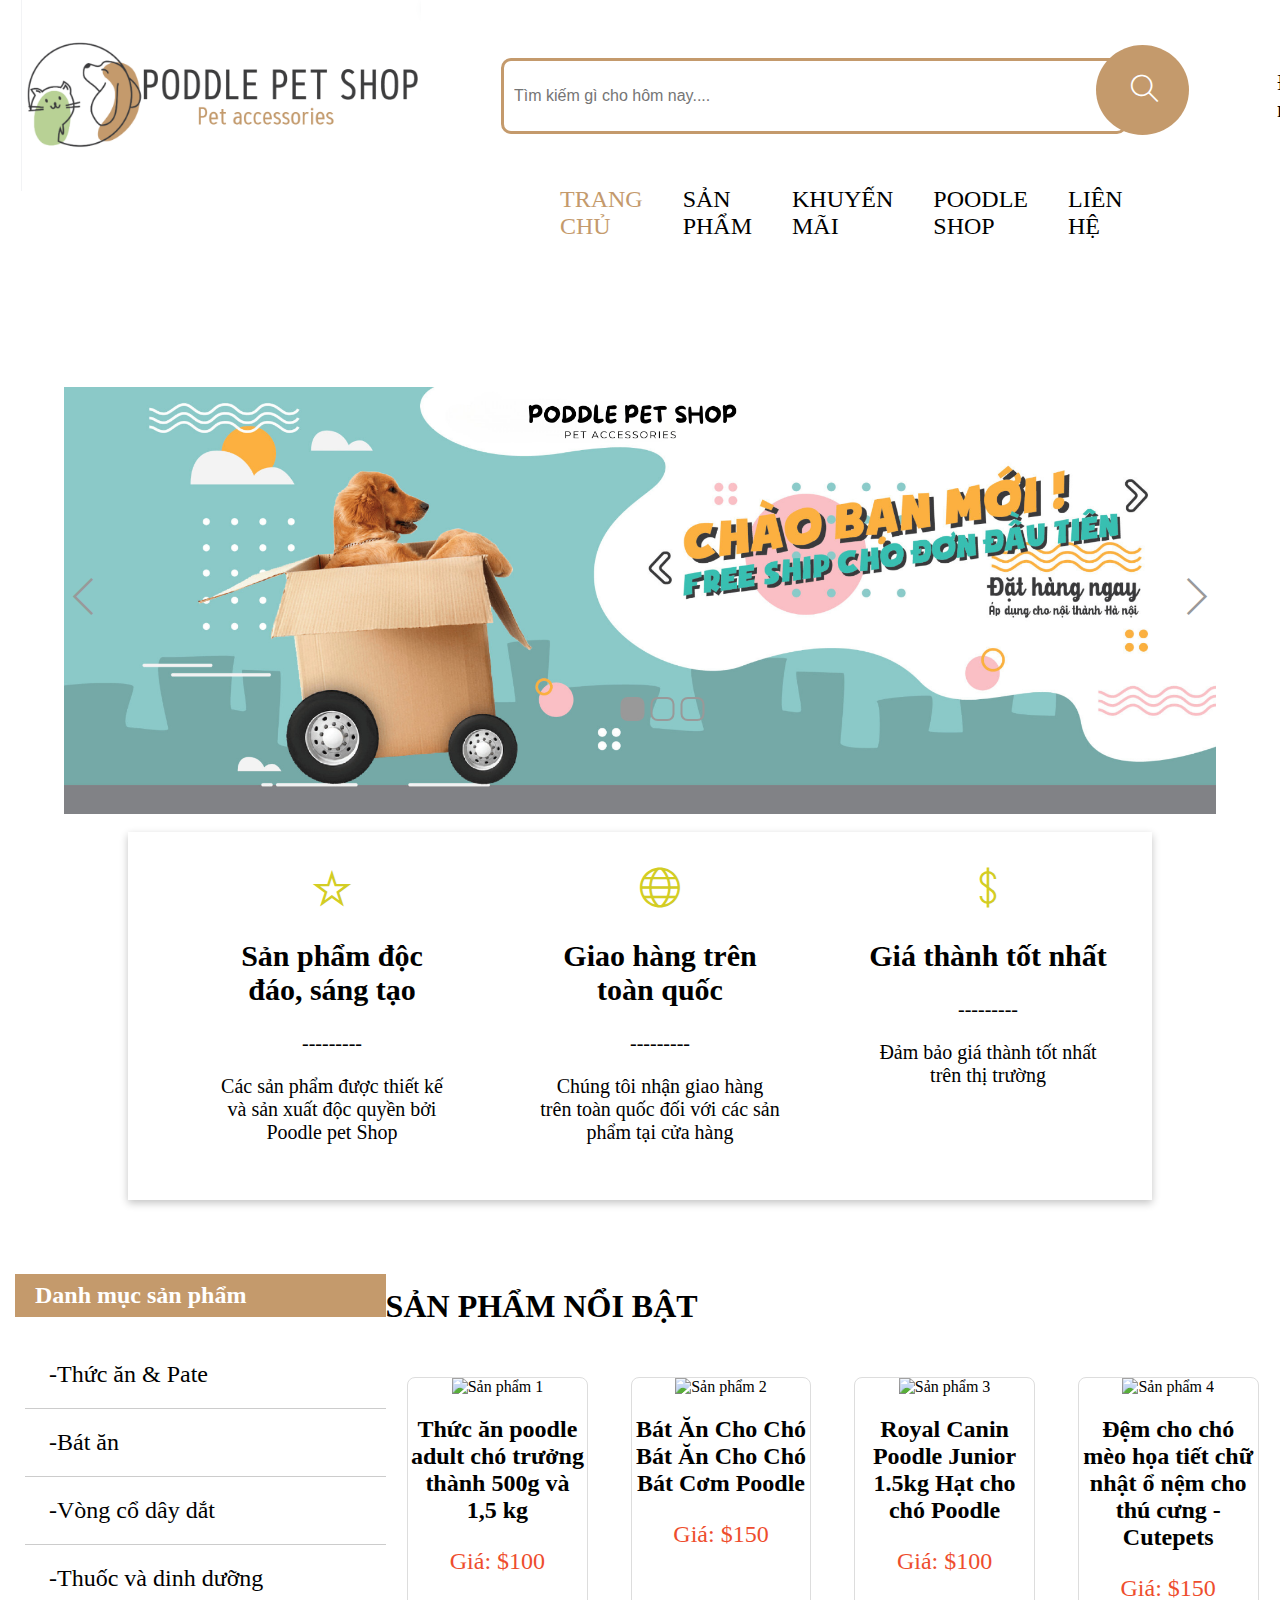
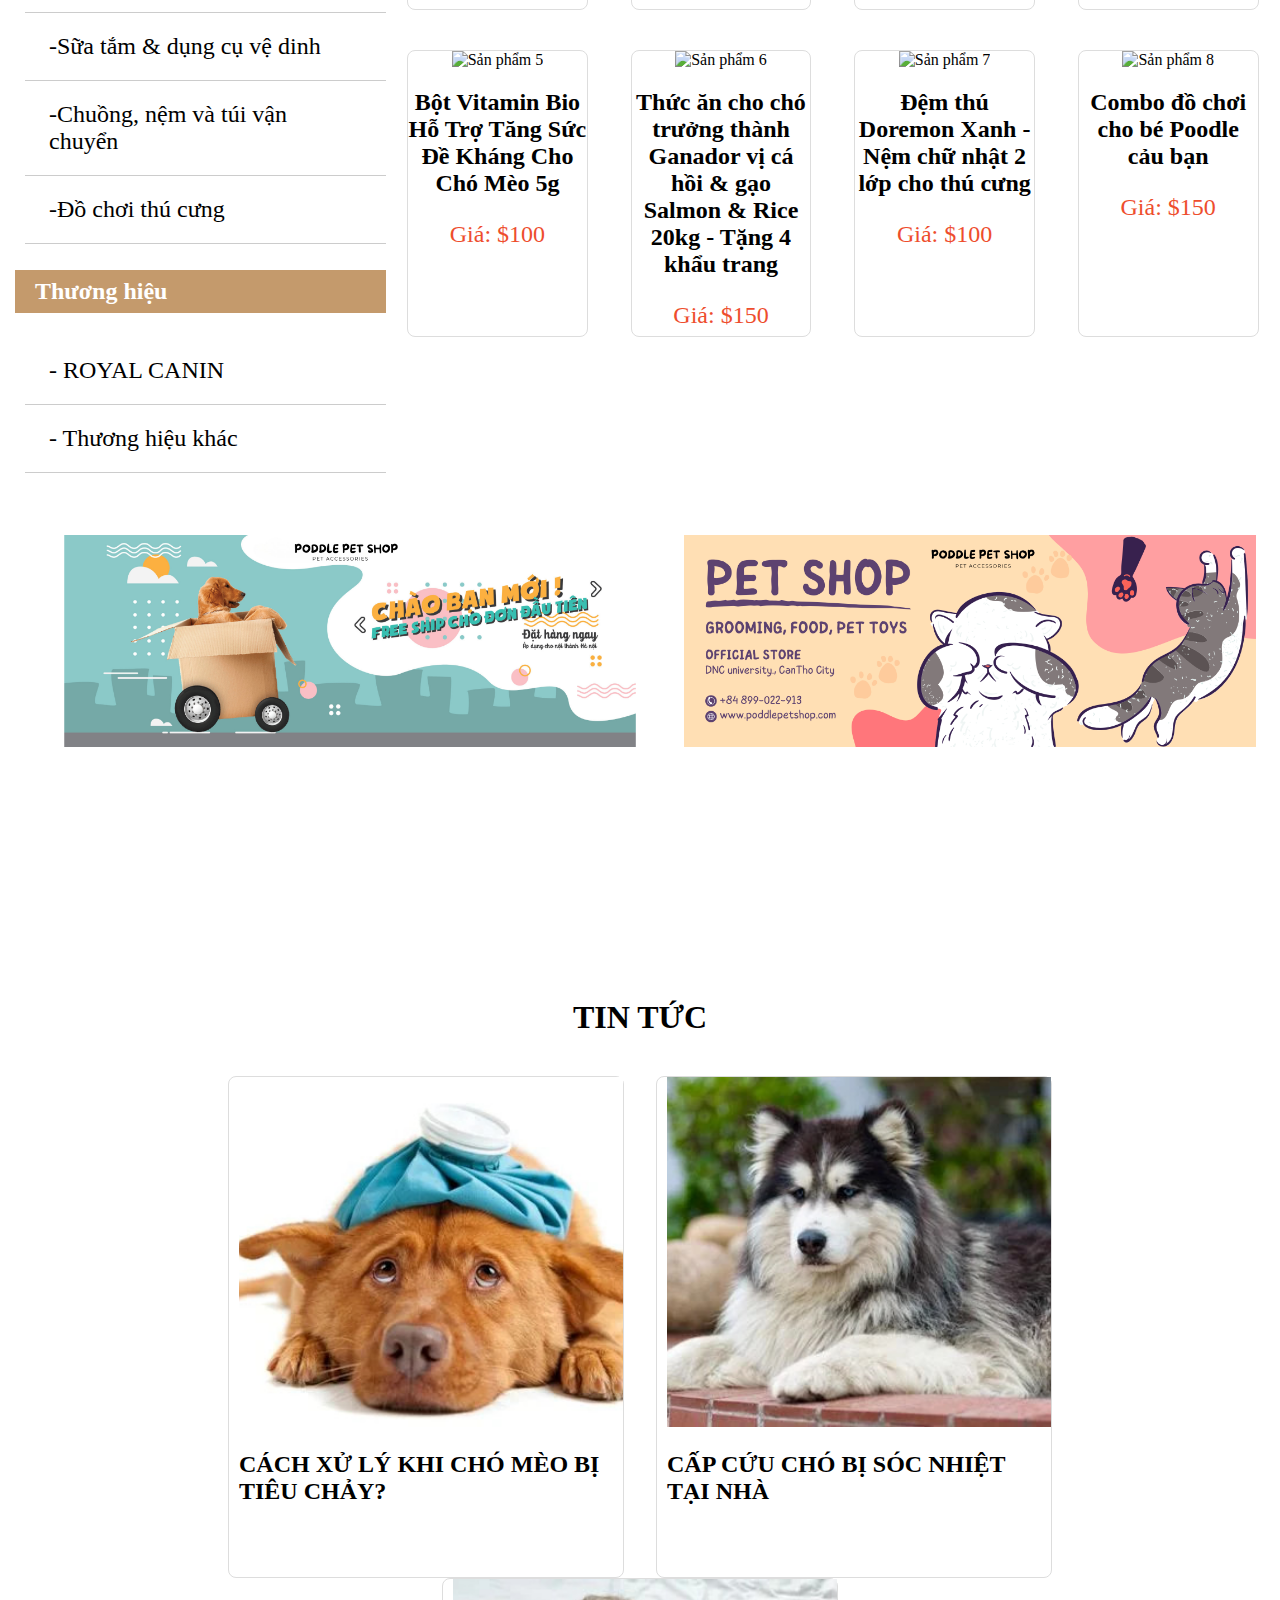
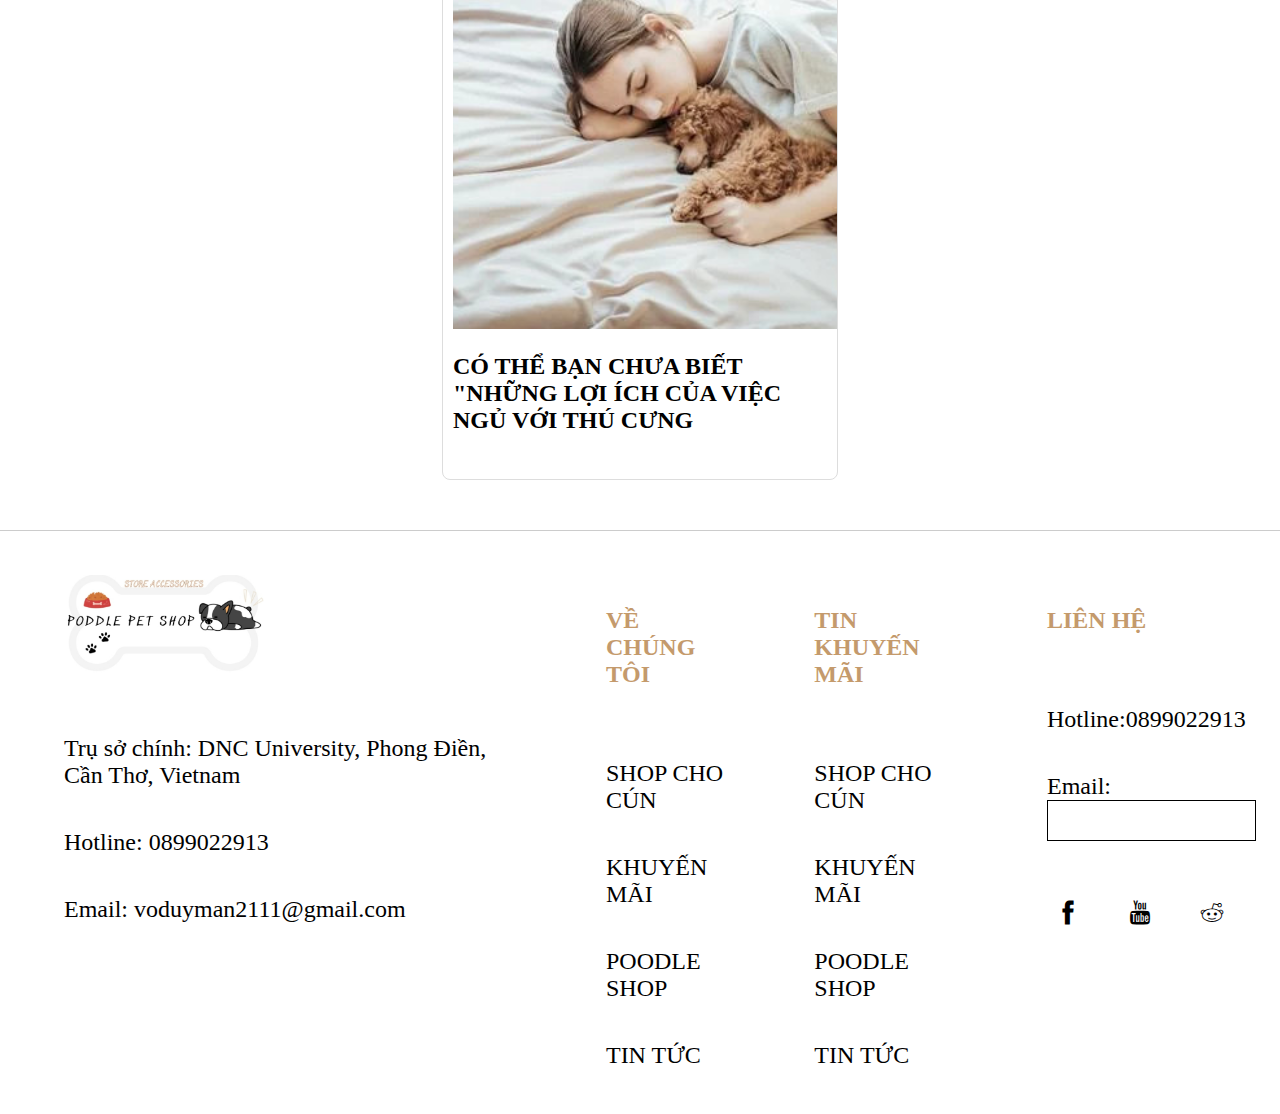
==== commit c4b731ab: "init project" ====
--- a/index.html
+++ b/index.html
@@ -3,8 +3,13 @@
 <head>
     <meta charset="UTF-8">
     <meta name="viewport" content="width=device-width, initial-scale=1.0">
-    <title>SHOP</title>
-    <link rel="stylesheet" href="./asset/style.css">
+    <link
+    rel="icon"
+    sizes="70x70"
+    href="./img/icon.png"
+/>
+    <title>Poodle Pet Shop</title>
+    <link rel="stylesheet" href="./asset/Css/style.css">
     <link rel="stylesheet" href="./asset/fonts/themify-icons-font/themify-icons/themify-icons.css">
 </head>
 <body>
@@ -25,8 +30,8 @@
                 <li> | </li>
                 <li><a href=""></a>Đăng ký</li>
                 <li>
-                    <a href="">
-                        <button>
+                    <a href="cart.html">
+                        <button class="cart">
                             <i style="font-size: 2.5rem;"class="ti-shopping-cart button-cart" ></i>
                         </button>
                     </a>
@@ -118,10 +123,11 @@
             <!-- Product 1 -->
             <section>
                 <div class="product">
-                    <img class="img" src="https://salt.tikicdn.com/cache/750x750/ts/product/f1/89/1c/04a959fa8b71813b4207dd2b67b90be2.jpg.webp" alt="Sản phẩm 1">
-                    <h2>Thức ăn poodle adult chó trưởng thành 500g và 1,5 kg</h2>
-                    <p>Giá: $100</p>
-                    
+                    <a href="chitietSp.html">
+                        <img class="img" src="https://salt.tikicdn.com/cache/750x750/ts/product/f1/89/1c/04a959fa8b71813b4207dd2b67b90be2.jpg.webp" alt="Sản phẩm 1">
+                        <h2>Thức ăn poodle adult chó trưởng thành 500g và 1,5 kg</h2>
+                        <p>Giá: $100</p>
+                    </a>
                 </div>
         
                 <div class="product">
@@ -207,39 +213,45 @@
         </section>
     </div>
     <footer>
-            <div class="footer_1">
-                <ul>
-                    <li><a href=""><img src="./img/logo-shop.png" alt=""></a></li>
-                    <li>Trụ sở chính: DNC University, Phong Điền, Cần Thơ, Vietnam</li>
-                    <li class="call"><a href="tel:+84 899022913">Hotline: 0899022913</a></li>
-                    <li><a href="mailto:voduyman2111@gmail.com">Email: voduyman2111@gmail.com</a></li>
-                </ul>
-            </div>
-            <div class="footer_2">
-                <ul>
-                    <li><h4>VỀ CHÚNG TÔI</h4></li>
-                    <li><a href="">SHOP CHO CÚN</a>
-                    <li><a href="">KHUYẾN MÃI</a></li>
-                    <li><a href="">POODLE SHOP</a></li>
-                    <li><a href="">TIN TỨC</a></li>
-                </ul>
-            </div>
-            <div class="footer_3">
-                <ul>
-                    <li><h4>TIN KHUYẾN MÃI</h4></li>
-                    <li><a href="">SHOP CHO CÚN</a></li>
-                    <li><a href="">KHUYẾN MÃI</a></li>
-                    <li><a href="">POODLE SHOP</a></li>
-                    <li><a href="">TIN TỨC</a></li>
-            </div>
-            <div class="footer_4">
-                <ul>
-                    <li><h4>LIÊN HỆ</h4></li>
-                    <li class="call"><a href="tel:+84 899022913">Hotline:0899022913 </a></li>
-                    <li><a href="mailto:voduyman21112003@gmail.com"></a>Email: <input type="text"></li>
-                </ul>
-            </div>
-        
+        <div class="footer_1">
+            <ul>
+                <li><button class="button-footer"><a href="contact.html"><img src="./asset/Css/button.png" alt=""></a></button></li>
+                <li>Trụ sở chính: DNC University, Phong Điền, Cần Thơ, Vietnam</li>
+                <li class="call"><a href="tel:+84 899022913">Hotline: 0899022913</a></li>
+                <li><a href="mailto:voduyman2111@gmail.com">Email: voduyman2111@gmail.com</a></li>
+            </ul>
+        </div>
+        <div class="footer_2">
+            <ul>
+                <li><h4>VỀ CHÚNG TÔI</h4></li>
+                <li><a href="">SHOP CHO CÚN</a>
+                <li><a href="">KHUYẾN MÃI</a></li>
+                <li><a href="">POODLE SHOP</a></li>
+                <li><a href="">TIN TỨC</a></li>
+            </ul>
+        </div>
+        <div class="footer_3">
+            <ul>
+                <li><h4>TIN KHUYẾN MÃI</h4></li>
+                <li><a href="">SHOP CHO CÚN</a></li>
+                <li><a href="">KHUYẾN MÃI</a></li>
+                <li><a href="">POODLE SHOP</a></li>
+                <li><a href="">TIN TỨC</a></li>
+        </div>
+        <div class="footer_4">
+            <ul>
+                <li><h4>LIÊN HỆ</h4></li>
+                <li class="call"><a href="tel:+84 899022913">Hotline:0899022913 </a></li>
+                <li><a href="mailto:voduyman21112003@gmail.com"></a>Email: <input type="text"></li>
+                <li>
+                    <ul class="icons">
+                        <li><a href=""><i class="ti-facebook"></i></a></li>
+                        <li><a href=""><i class="ti-youtube"></i></a></li>
+                        <li><a href=""><i class="ti-reddit"></i></a></li>
+                    </ul>
+                </li>
+            </ul>
+        </div>
     </footer>
 
 
--- a/asset/Css/style.css
+++ b/asset/Css/style.css
@@ -0,0 +1,407 @@
+body {
+    font-family:  "Product Sans";
+    margin: 0;
+    padding: 0;
+    box-sizing: border-box;
+    
+}
+ul{
+    list-style-type: none;
+}
+a{
+    text-decoration: none;
+    color:#000;
+}
+img {
+    object-fit: cover;
+}
+nav img {
+width: 300px;
+}
+header {
+    padding: 16px;
+}
+/* .background-header{
+    padding-bottom: 10px;
+    background-color: #C49A6C;
+} */
+nav a{
+    text-decoration: none;
+    font-size: 1.5rem;
+    line-height: 100%;
+}
+
+nav a img {
+    width: 400px;
+    margin-top: 1px;
+}
+nav li:hover a{
+    color: #c0b523 ;
+    cursor: pointer;
+}
+nav ul{
+    list-style-type: none;
+    display: flex;
+    justify-content: flex-end;
+    align-items: center;
+}
+ul li{
+    padding: 20px 24px;
+   
+}
+nav {
+    display: flex;
+    justify-content: space-around;
+    width: 100%;
+    padding: 5px;
+    margin-top: -25px;
+}
+.subnav li{
+    padding: 20px 24px;
+    font-size: 1.5rem;
+}
+.subnav li:hover{
+    color: #c0b523;
+    cursor: pointer;
+    border-radius: 5%;
+}
+.search-container {
+    position: relative;
+    display: inline-block;
+    margin: 40px 0;
+}
+.nav-search{
+ 
+    padding-left: 0px;
+    font-weight: 700px;
+}
+.search-input {
+    padding: 10px;
+    height:50px;
+    width: 600px;
+    border: 3px solid #C49A6C;;
+    border-radius: 10px;
+    outline: none;
+    display: flex;
+    align-items: centter;
+    font-size: 1rem;
+}
+.search{
+    background-color: #C49A6C;
+    border-radius: 50%;
+    border: 0px solid;
+    padding: 30px 30px 27px 35px;
+    margin-top: 8px;
+    margin-left: -55px;
+    font-size: 28px;
+    color:#fff;
+}
+.search:hover{
+    box-shadow: rgba(149, 157, 165, 0.2) 0px 8px 24px;
+    color: #000;
+    cursor: pointer; 
+    transform: rotateY(360deg);
+    transition: 0.8s;
+}
+button {
+    padding: 17px 40px;
+    border: 1px solid #ccc;
+    border-radius: 8%;
+    margin-bottom: 20px;
+    font-size: 1.3rem;
+    background-color: transparent;
+
+}
+.button-cart {
+    color:#C49A6C;;
+}
+.cart:hover{
+    box-shadow: rgba(149, 157, 165, 0.2) 0px 8px 24px;
+    cursor: pointer;     
+    transform: rotateY(360deg);
+    transition: 0.8s;     
+}
+/* Css cho danh sách Mneu */
+.container ul{
+    display: flex;
+    justify-content: space-between;
+    margin: 0 500px;
+    margin-top: -30px;
+}
+.container ul li {
+    padding: 0 20px;
+    font-size: 1.5rem;
+}
+.container ul li a:hover {
+    cursor: pointer;
+    color: #c0b523 ;
+}
+
+
+ /* banner của trang web */
+ .nav-banner {
+    height: 700px;
+    display: flex;
+    justify-content: center;
+    align-items: center;
+    margin-top: 10px;
+}
+.slide-show {
+    width: 90% ;
+    overflow: hidden;
+    position: relative;
+}
+.list-img{
+    display: flex;
+    transition: 0.5s;
+}
+.btn:hover {
+    color: white;
+    cursor: pointer;
+}
+.btn {
+    font-size: 40px;
+    color: #999;
+    position: absolute;
+    top: 50%;
+    transform: translateY(-50%);
+    transition: 0.5s;
+    cursor: pointer;
+}
+.btn-left {
+    left: 0;
+}
+.btn-right {
+    right: 0;
+}
+.index-img{
+    position: absolute;
+    bottom: 90px;
+    display: flex;
+    left: 50%;
+    transform: translateX(-25%);
+}
+.index-item{
+    border: 2px solid #999;
+    padding: 10px;
+    margin: 3px;
+    border-radius: 30%;
+}
+.active{
+    background-color: #999;
+}  
+.content-banner{
+    background-color:#fff;
+    position: absolute;
+    bottom: -250px;
+    width: 80%;
+    min-height: 40%;
+    box-shadow: rgba(0, 0, 0, 0.24) 0px 3px 8px;
+}
+.content-banner ul{
+    display: flex;
+    justify-content: space-between;
+    text-align: center;
+}
+.content-banner ul li:hover .icon-baner {
+    transform: rotateY(360deg);
+    transition: 0.8s;
+}
+.full-banner{
+    min-height: 500px;
+    position: relative;
+    display:flex;
+    justify-content: center;
+}
+.content-banner ul li{
+    margin: 0 20px;
+    width: 600px;
+    font-size: 20px;
+}
+.icon-baner{
+    font-size: 40px;
+    cursor: pointer;
+    color:rgb(211, 205, 36);
+    margin: 0 8px;
+}
+
+/* Css cho phần main */
+.main-content {
+    display: flex;
+    justify-content: space-around;
+    margin-top: 300px;
+ 
+}
+.main-content-left{
+   
+    margin-left: 15px;
+    border-radius: 4%;
+}
+.main-content-right{
+    width: 70%;
+    margin-top: 6px;
+}
+.menu-main ul li {
+    font-size: 1.5em;
+    border-bottom: 0.5px solid #ccc ;
+    margin-left:-30px;
+}
+.menu-main ul li:hover a 
+{
+    color: #C49A6C;
+    cursor: pointer;
+} 
+.menu-main{
+    margin-bottom: 26px;
+}
+.menu-main p{
+padding: 8px;
+color: #fff;
+background-color: #C49A6C;
+font-weight: 800;
+padding-left: 20px;
+font-size: 1.5em;
+}
+.main-content-right h3 {
+    font-size: 2rem;
+    font-weight: 800;
+   
+}
+.active_menu{
+    color: #C49A6C;
+}
+/* Css cho sản phẩm */
+section {
+    display: flex;
+    flex-wrap: wrap;
+    justify-content: space-around;
+    margin-bottom: 20px;
+    
+}
+.product {
+    border: 1px solid #ddd;
+    border-radius: 8px;
+    margin-top: 20px;
+    width: 20%;
+    text-align: center;
+}
+.product p {
+    color: #ee4d2d;
+    font-size: 1.5rem;
+    margin-bottom: 7px;
+}
+
+.product:hover {
+    box-shadow: rgba(149, 157, 165, 0.2) 0px 8px 24px;
+}
+img{
+    object-fit: cover;
+    width: 100%;
+    cursor: pointer;
+}
+.product img:hover{
+    transform: rotateY(3.142rad);
+    transition: 0.9s;     
+}
+
+.baner-mid ul{
+    display: flex;
+    justify-content: center;
+    margin-bottom: 10px;
+    position: absolute;
+}
+.baner-mid img{
+   object-fit: cover;
+   
+}
+.baner-mid img:hover {
+    zoom: 1.1;
+    
+}
+/* Css cho tin tức */
+.news-product {
+    border: 1px solid #ddd;
+    border-radius: 8px;
+   
+    width: 30%;
+    text-align: center;
+    margin: 0 16px;
+    HEIGHT: 500PX; 
+    text-align:  left;
+    padding-left:10px;
+}
+.news-product img {
+    height: 70%;
+}
+.list-news{
+    display: flex;
+    justify-content: center;
+}
+.main-news h3 {
+    text-align: center;
+    margin-left: 100px;
+    font-size: 2rem;
+    margin:40px;
+    margin-top: 500px;
+}
+/* Css cho footer */
+footer{
+    margin-top: 50px;
+    width: 100%;
+    height: 300px;
+    font-size: 1.5rem;
+    padding-bottom: 150px;
+}
+footer {
+    display: flex;
+    justify-content: space-around;
+    border-top: 1px solid #ccc;
+}
+
+.footer_1 img{
+    
+    width: 200px;
+    height: 100px;
+}
+footer h4{
+    color: #C49A6C;
+}
+footer ul li a:hover{
+    color: #C49A6C;
+
+}
+.footer_4 input{
+    border: 1px solid #000;
+    padding: 12px 18px 12px 12px ;
+}
+.button-footer{
+   
+    border: none;
+    width: 200px;
+    height: 100px;
+    object-fit: cover;
+    overflow: hidden;
+    display: flex;
+    align-items: center;
+    justify-content: center;
+    border-radius: 10px;
+}
+
+.button-footer:hover{
+    box-shadow: 0 0 10px rgba(0, 0, 0, 0.5);
+}
+.icons{
+    margin-left: -55px;
+    display: flex;
+}
+.banquyen{
+    color: #c9a783;
+    font-size: 18px;
+    font-weight: 700;
+    /* height: 50px; */
+    /* padding: 1px 0; */
+    margin-bottom: 1px;
+} 
+.banquyen p{
+    margin-left: 40px;
+}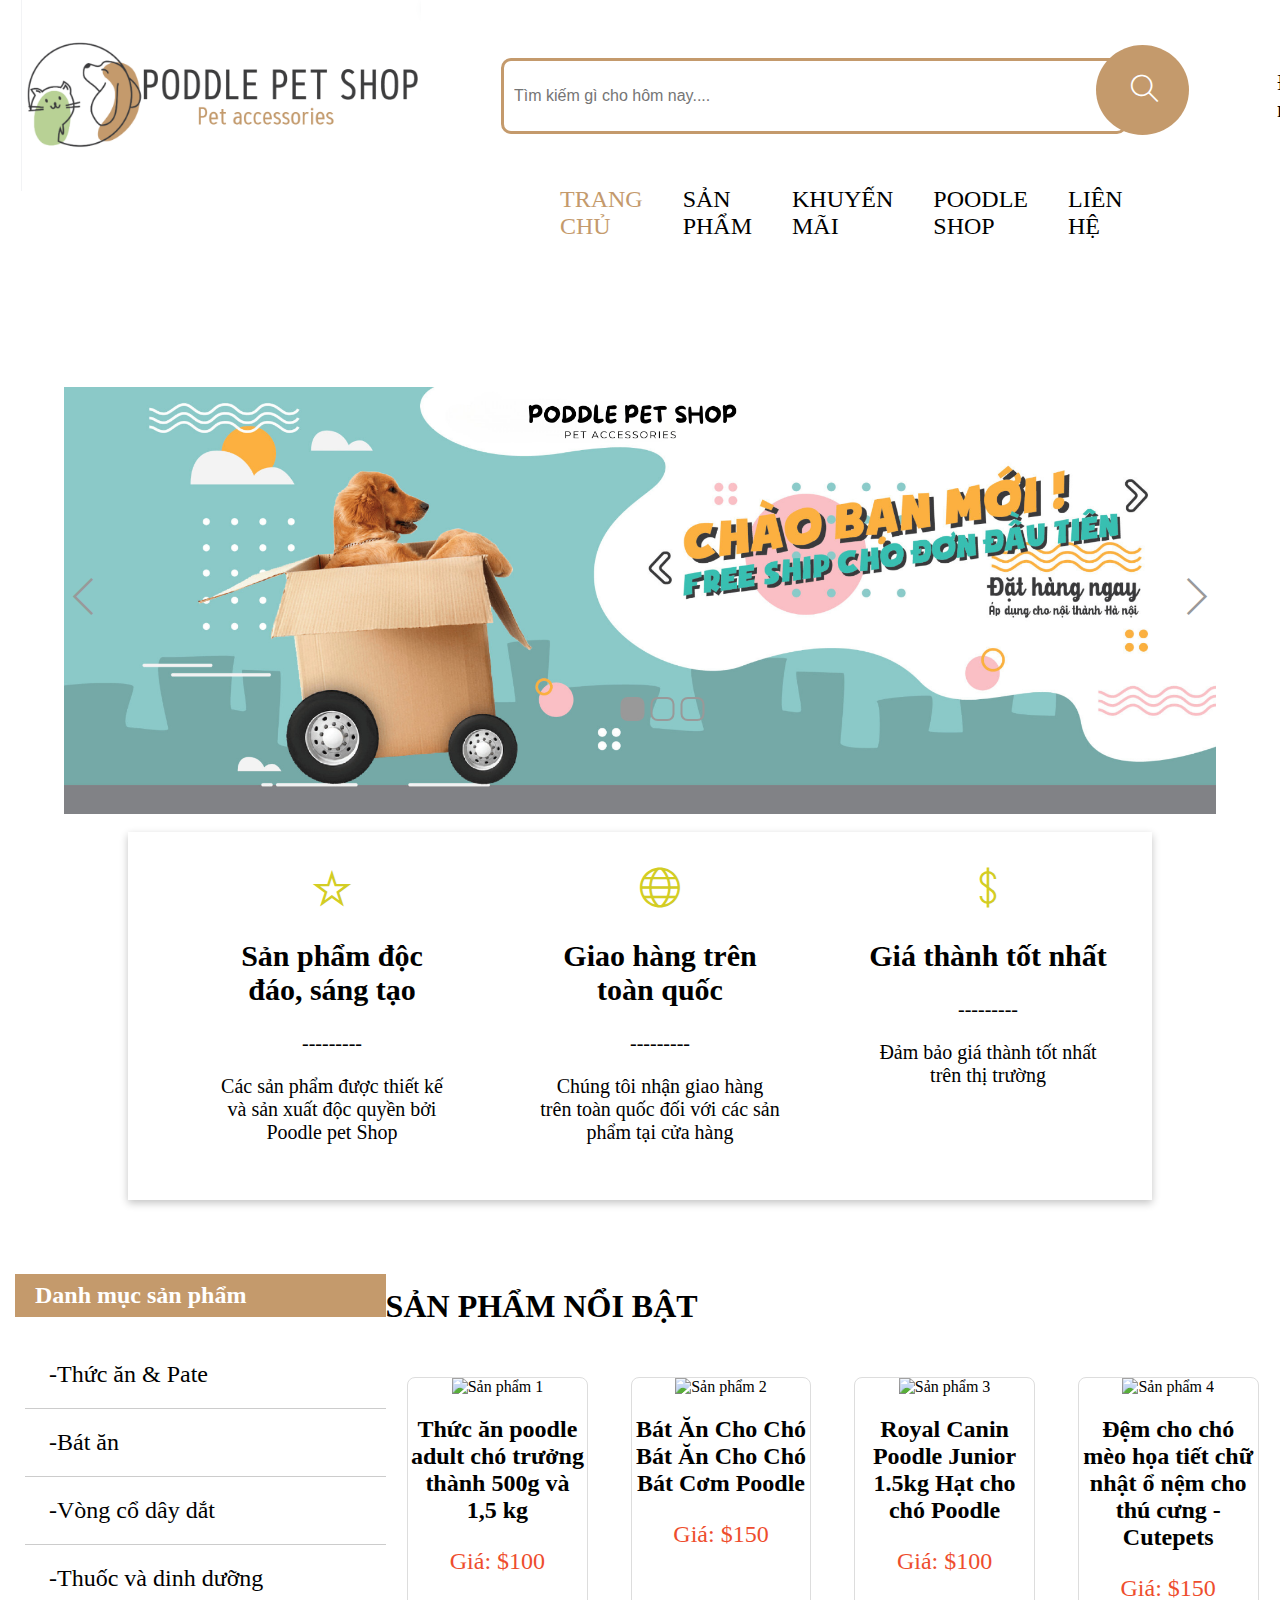
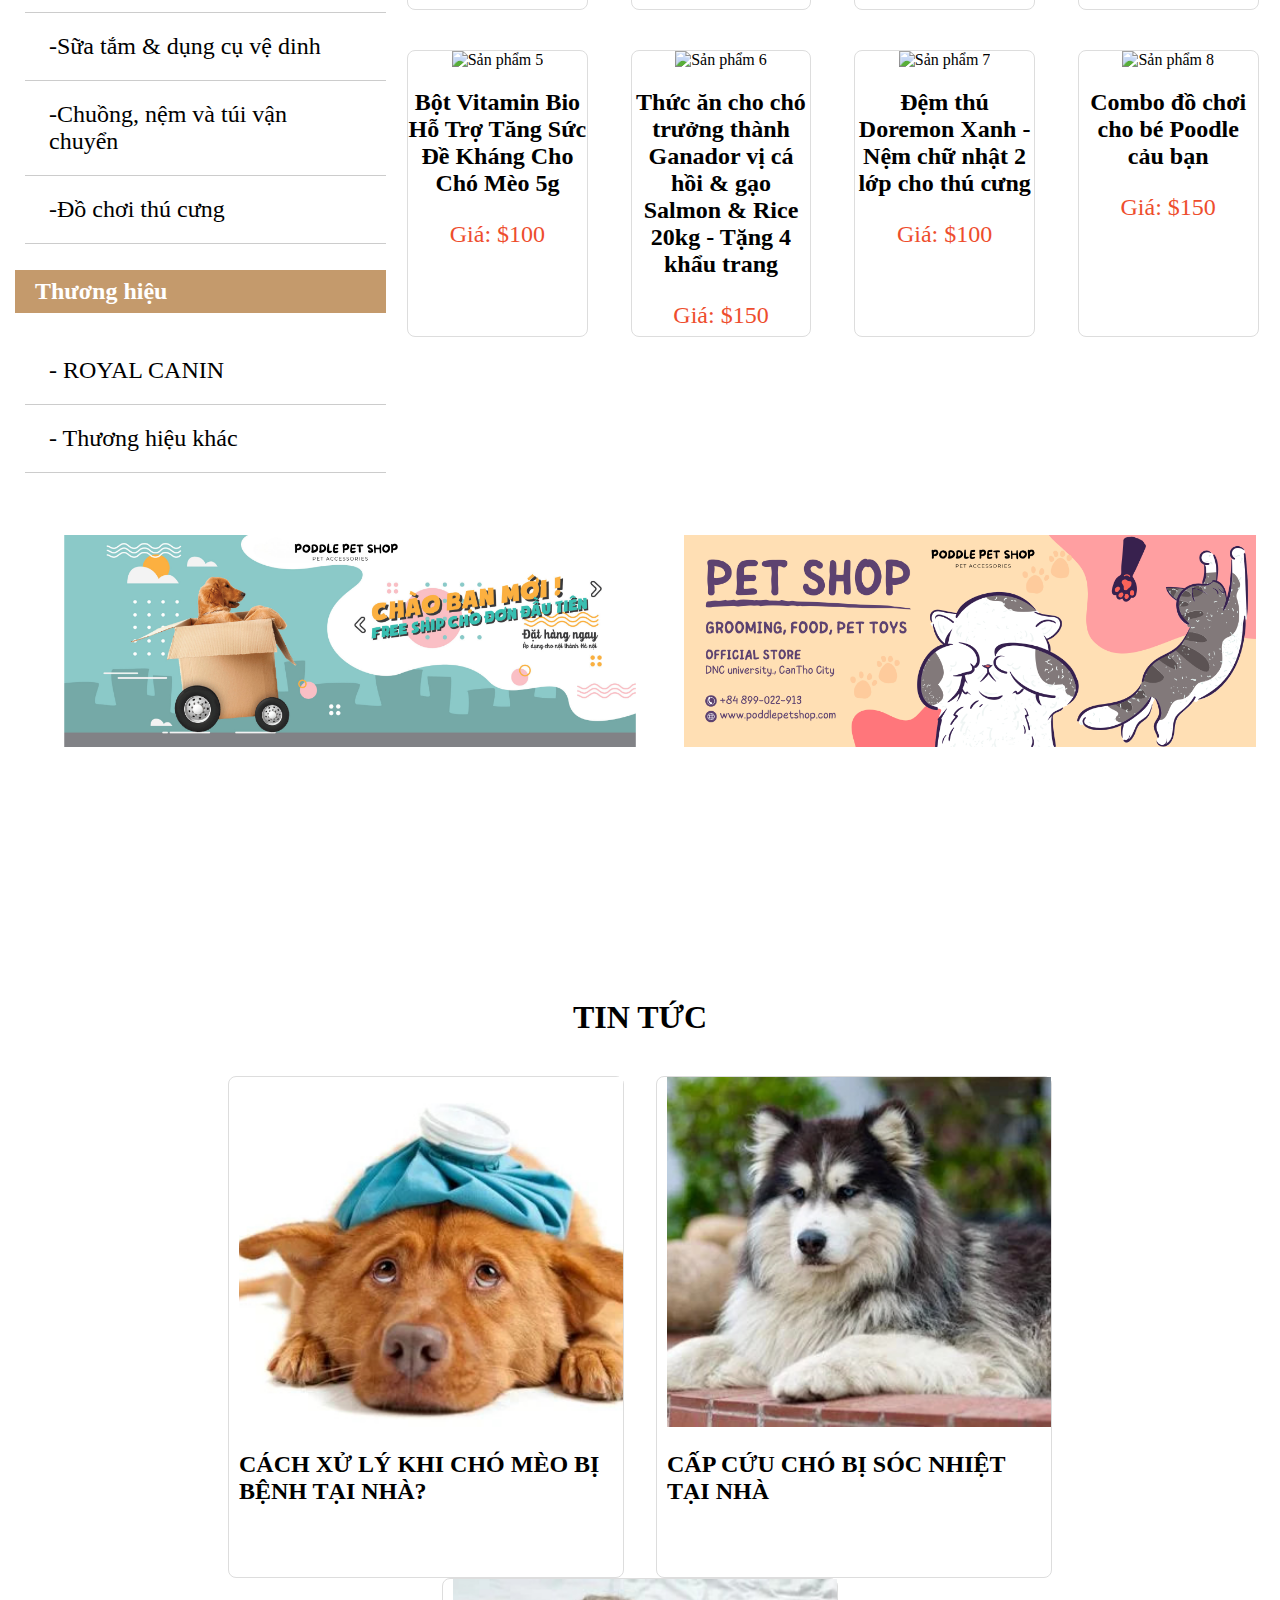
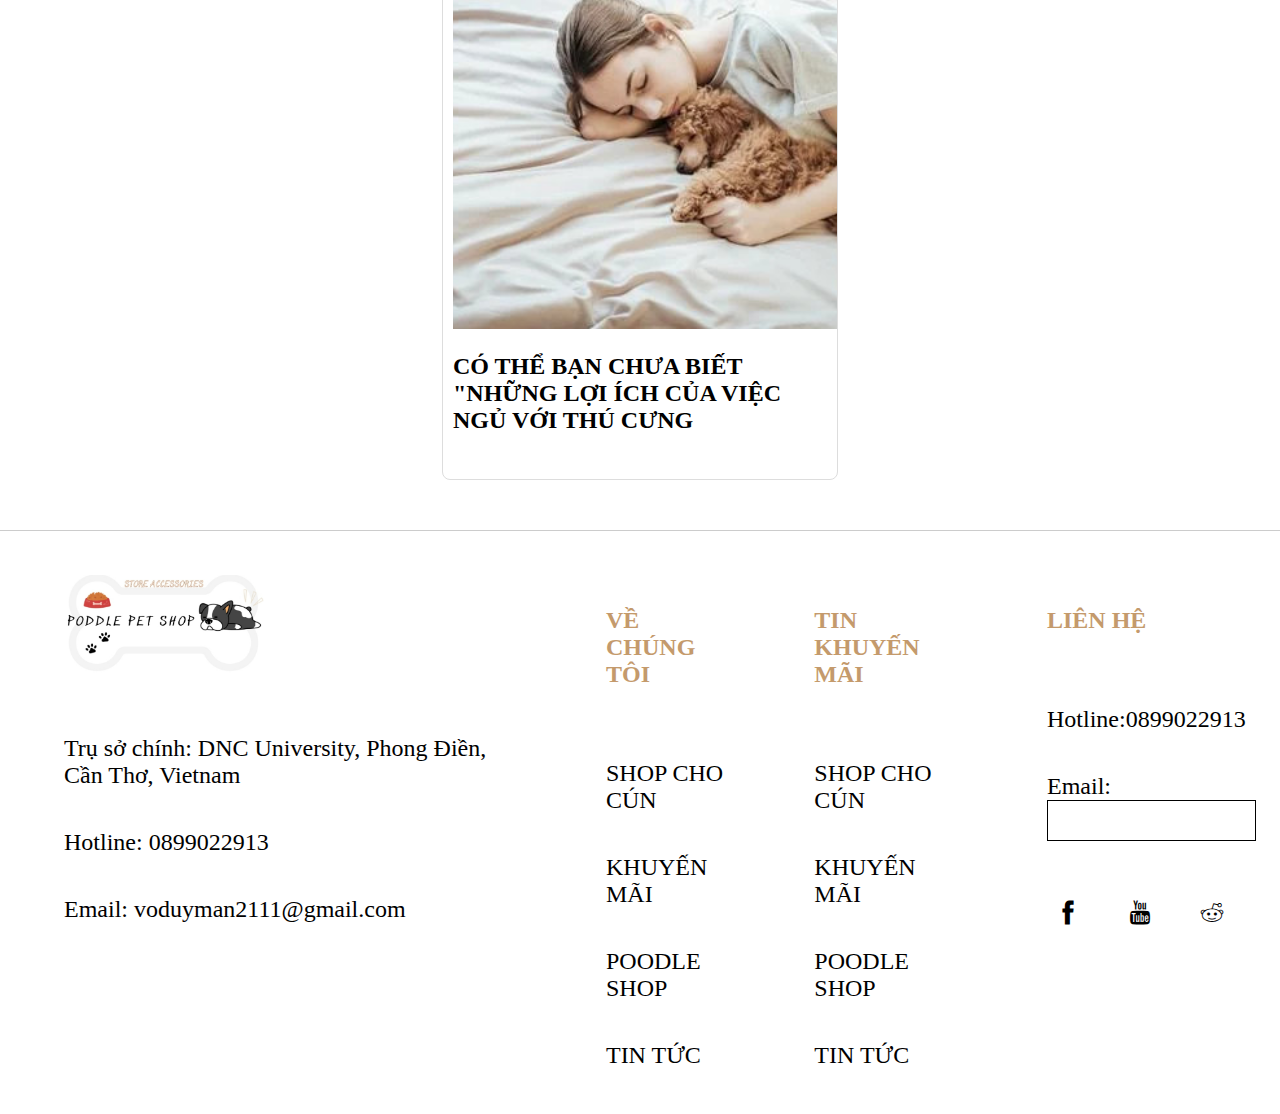
==== commit 6582703e: "init project" ====
--- a/index.html
+++ b/index.html
@@ -193,7 +193,7 @@
         <section class="list-news">
             <div class="product news-product">
                 <img class="img" src="./img/tintuc_1.jpg" alt="Tin tức 1">
-                <h2>CÁCH XỬ LÝ KHI CHÓ MÈO BỊ TIÊU CHẢY?</h2>
+                <h2>CÁCH XỬ LÝ KHI CHÓ MÈO BỊ BỆNH TẠI NHÀ?</h2>
                 <p></p>
                 
             </div>
@@ -247,7 +247,7 @@
                     <ul class="icons">
                         <li><a href=""><i class="ti-facebook"></i></a></li>
                         <li><a href=""><i class="ti-youtube"></i></a></li>
-                        <li><a href=""><i class="ti-reddit"></i></a></li>
+                        <li><a href=""><i class="ti-reddit"></i></a></li>  
                     </ul>
                 </li>
             </ul>
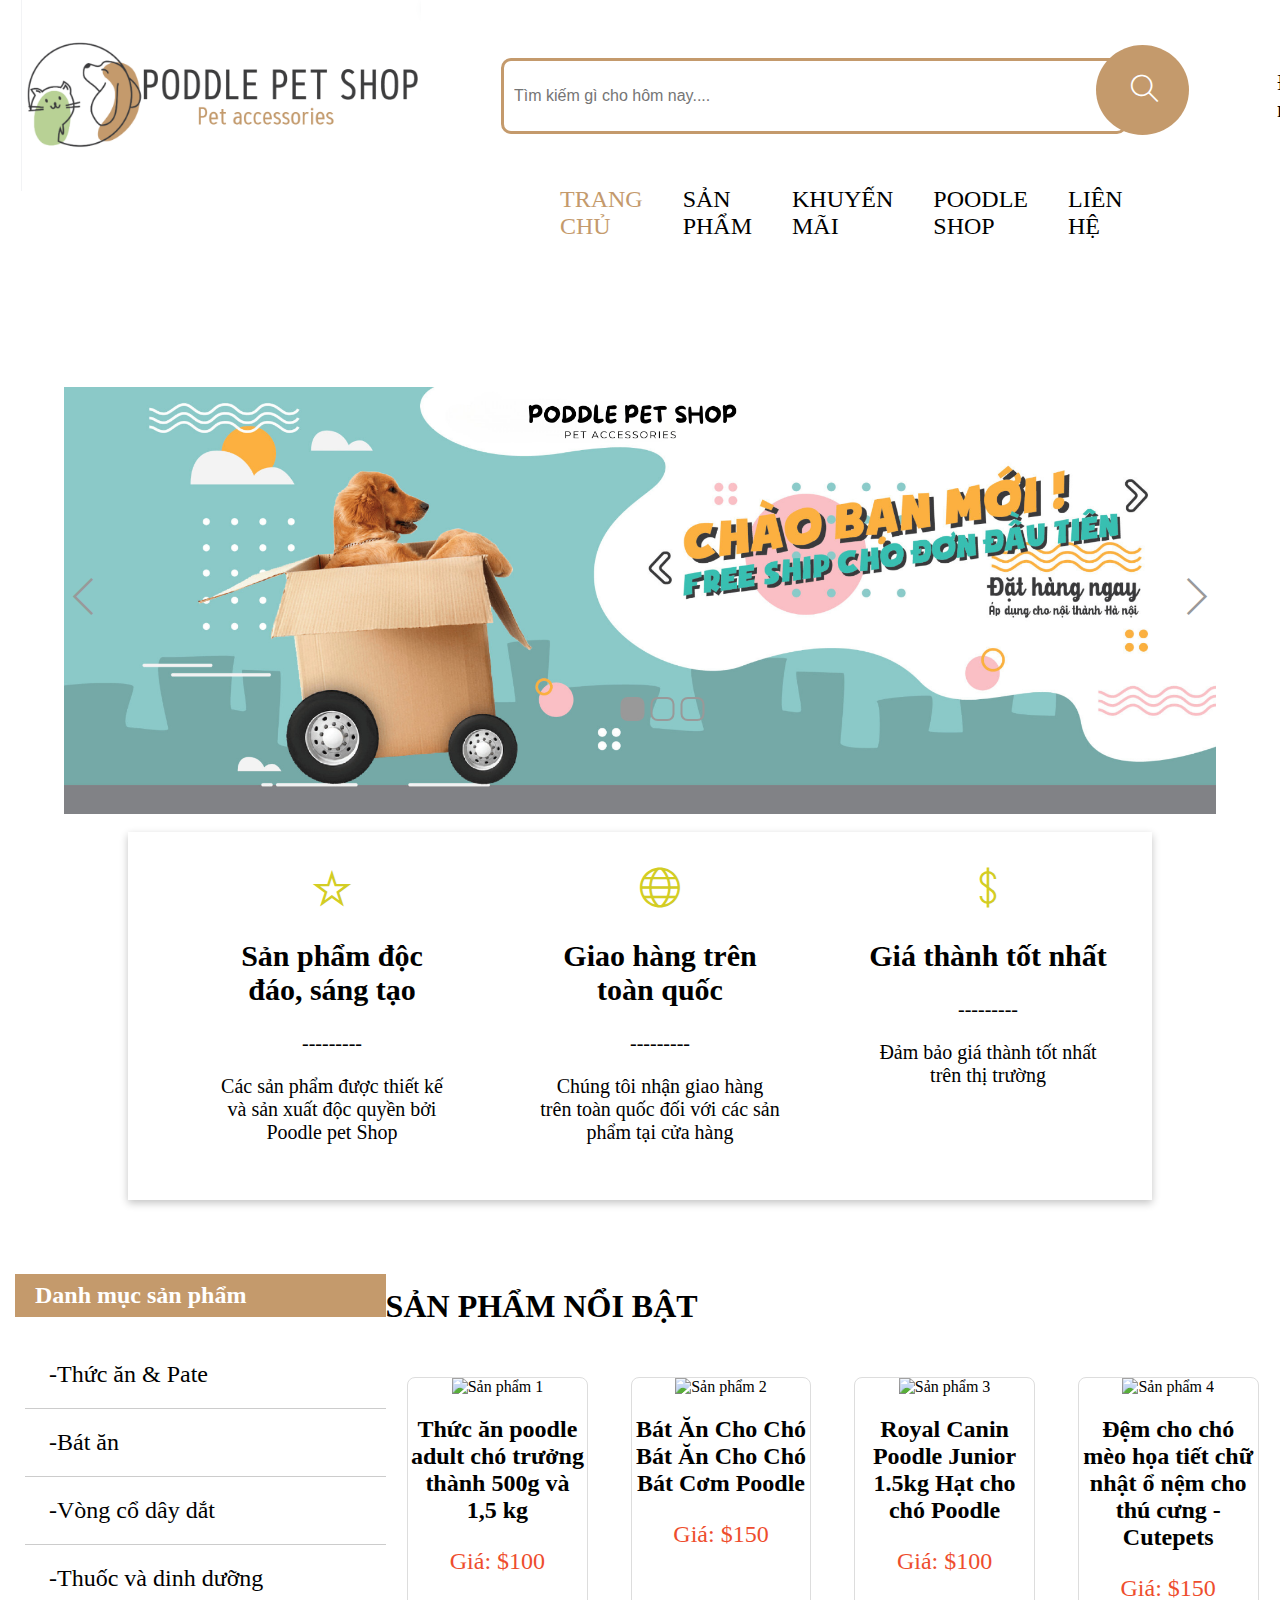
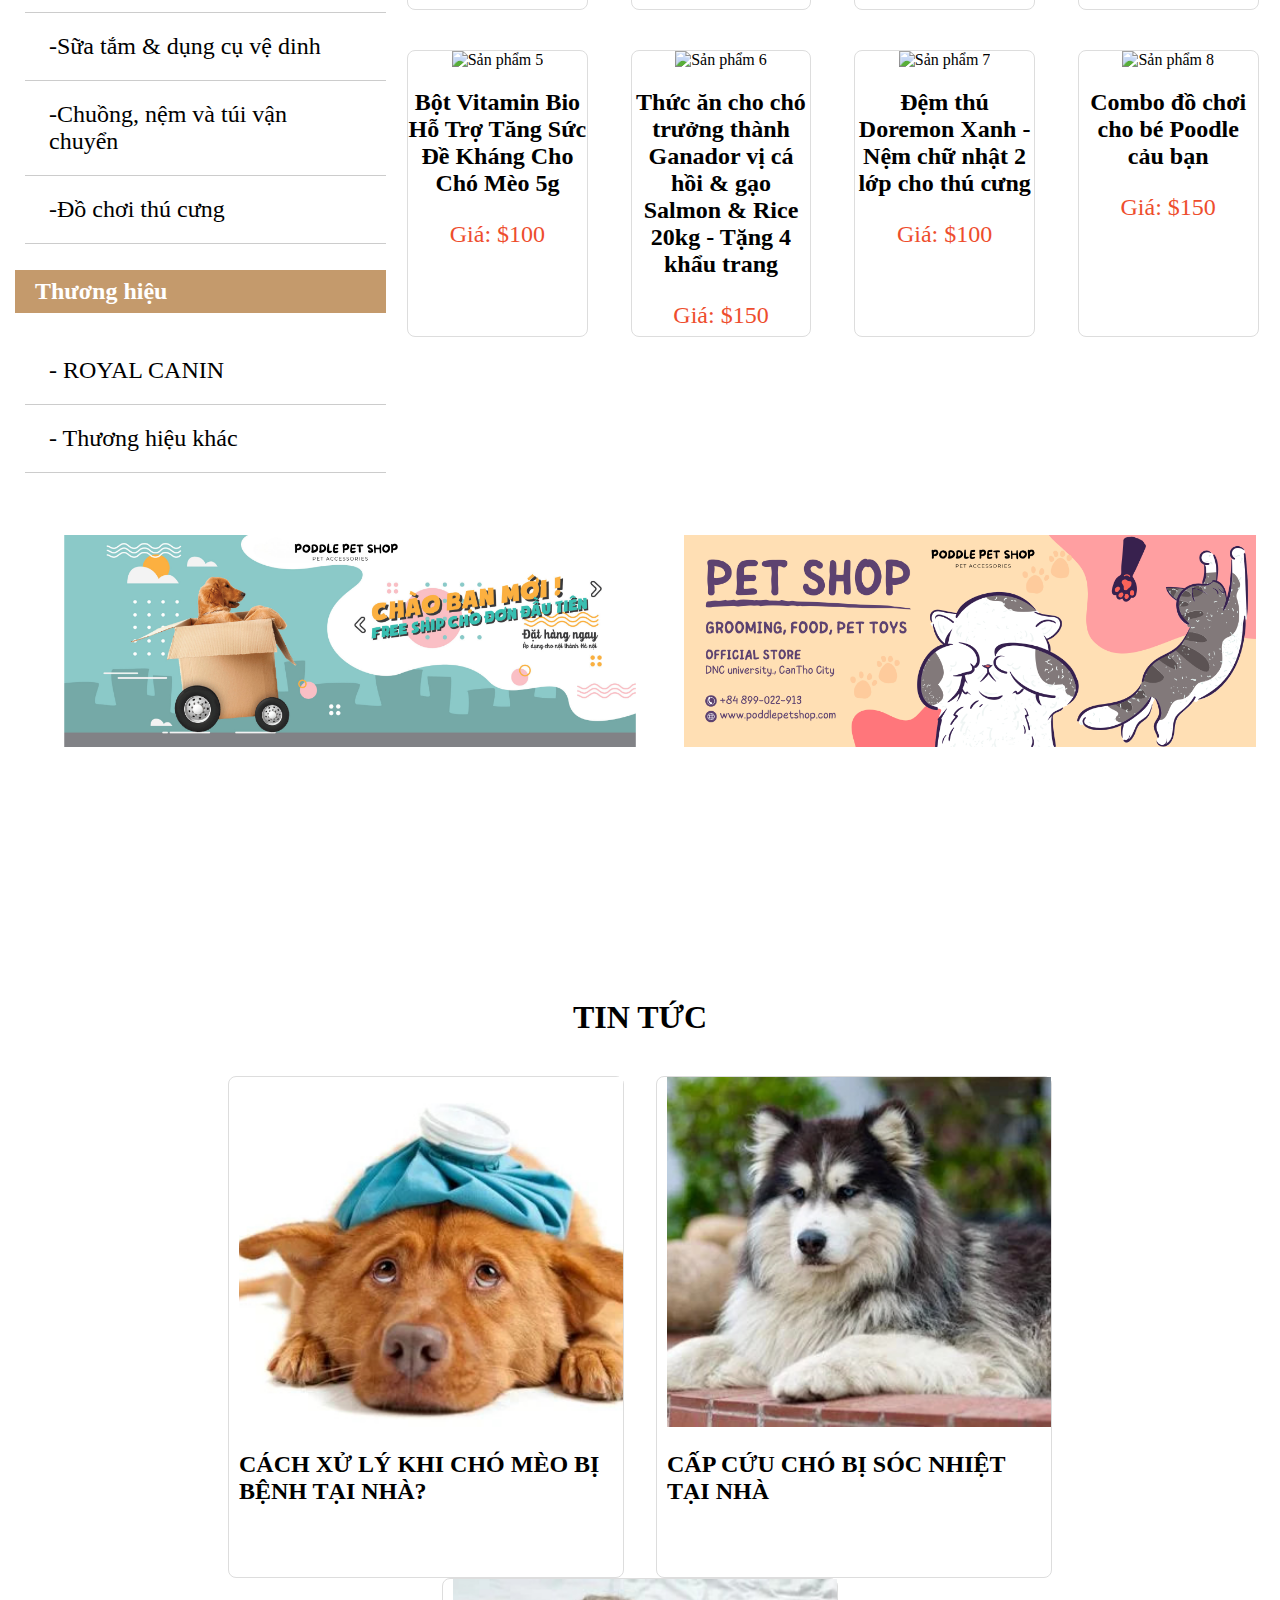
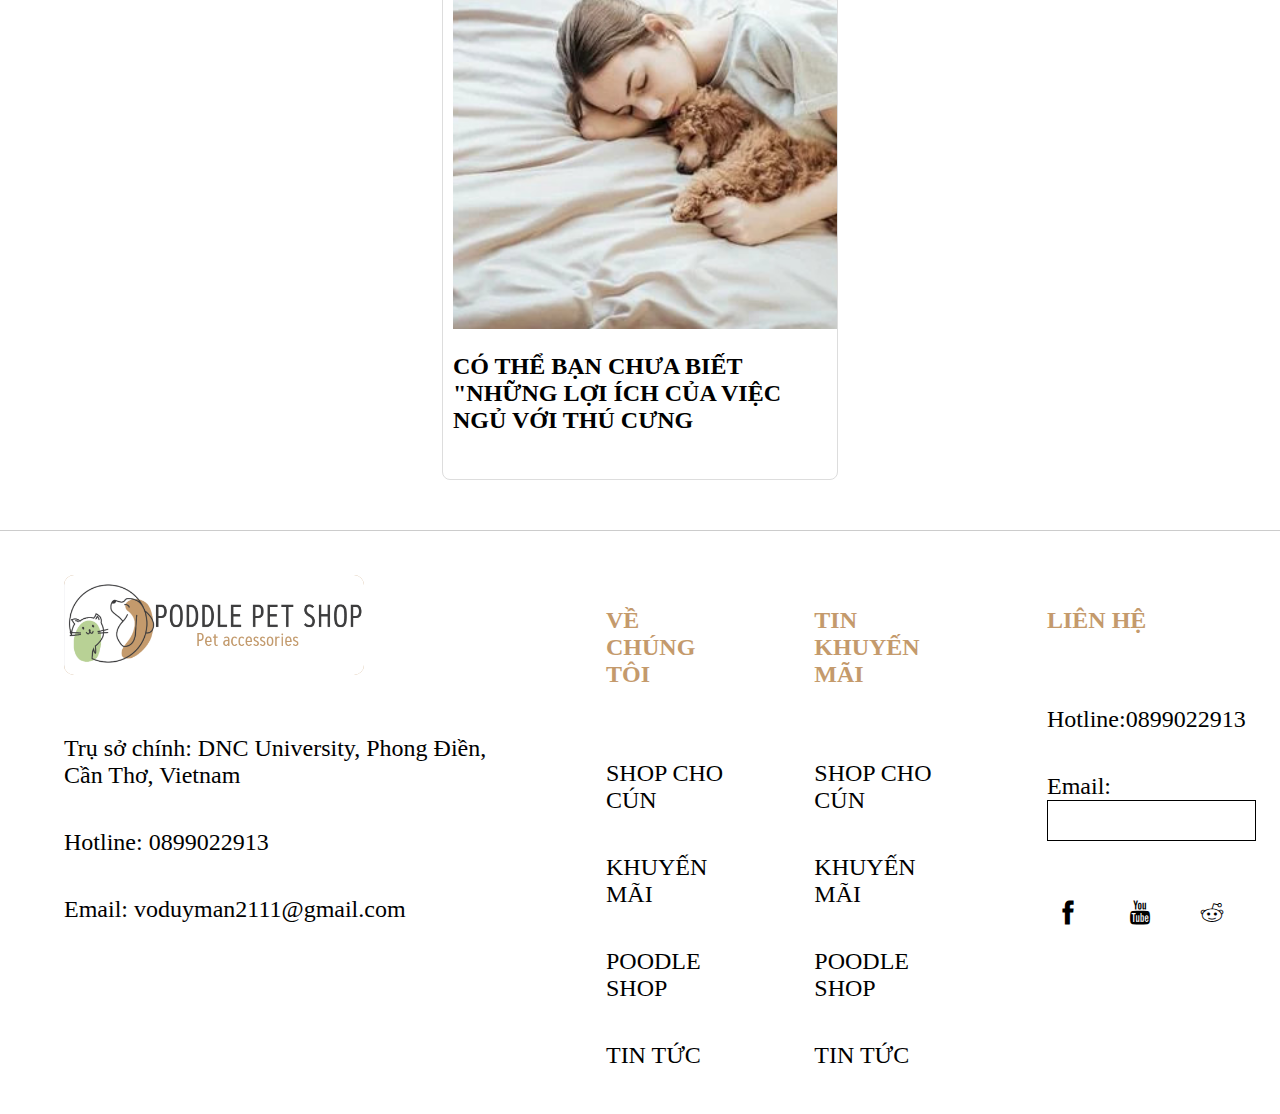
==== commit c3dc291f: "init project" ====
--- a/index.html
+++ b/index.html
@@ -215,7 +215,7 @@
     <footer>
         <div class="footer_1">
             <ul>
-                <li><button class="button-footer"><a href="contact.html"><img src="./asset/Css/button.png" alt=""></a></button></li>
+                <li><button class="button-footer"><a href="contact.html"><img src="./img/logo_Shop.png" alt=""></a></button></li>
                 <li>Trụ sở chính: DNC University, Phong Điền, Cần Thơ, Vietnam</li>
                 <li class="call"><a href="tel:+84 899022913">Hotline: 0899022913</a></li>
                 <li><a href="mailto:voduyman2111@gmail.com">Email: voduyman2111@gmail.com</a></li>
--- a/asset/Css/style.css
+++ b/asset/Css/style.css
@@ -98,10 +98,8 @@
 }
 .search:hover{
     box-shadow: rgba(149, 157, 165, 0.2) 0px 8px 24px;
-    color: #000;
     cursor: pointer; 
-    transform: rotateY(360deg);
-    transition: 0.8s;
+    background-color: #c9a783;
 }
 button {
     padding: 17px 40px;
@@ -110,16 +108,18 @@
     margin-bottom: 20px;
     font-size: 1.3rem;
     background-color: transparent;
+    background-color: #C49A6C;
+    
 
 }
 .button-cart {
-    color:#C49A6C;;
+    color: #fff;
 }
 .cart:hover{
     box-shadow: rgba(149, 157, 165, 0.2) 0px 8px 24px;
-    cursor: pointer;     
-    transform: rotateY(360deg);
-    transition: 0.8s;     
+    cursor: pointer; 
+    background-color: #c9a783;    
+    color: #000;   
 }
 /* Css cho danh sách Mneu */
 .container ul{
@@ -299,7 +299,7 @@
     width: 100%;
     cursor: pointer;
 }
-.product img:hover{
+.product:hover img{
     transform: rotateY(3.142rad);
     transition: 0.9s;     
 }
@@ -359,9 +359,8 @@
 }
 
 .footer_1 img{
-    
-    width: 200px;
-    height: 100px;
+    width: 300px;
+    height: 110px;
 }
 footer h4{
     color: #C49A6C;
@@ -375,9 +374,8 @@
     padding: 12px 18px 12px 12px ;
 }
 .button-footer{
-   
     border: none;
-    width: 200px;
+    width: 300px;
     height: 100px;
     object-fit: cover;
     overflow: hidden;
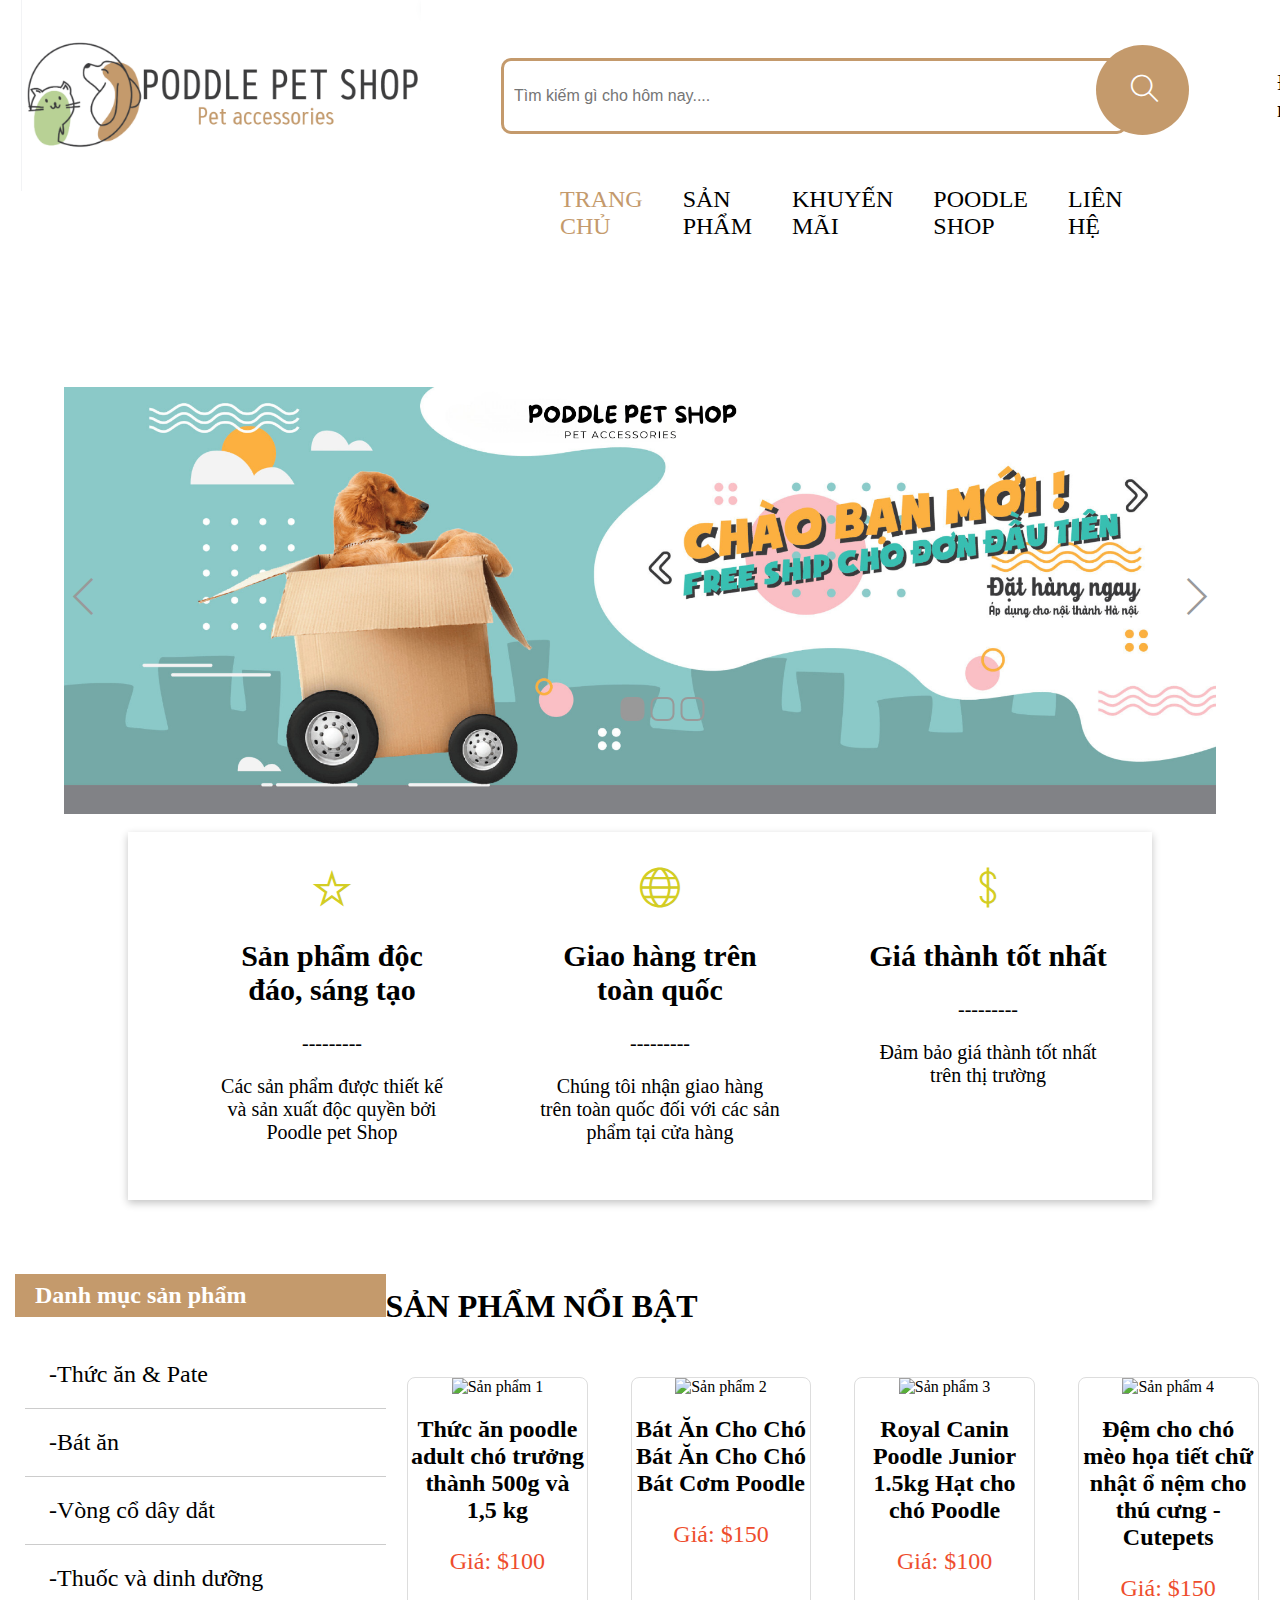
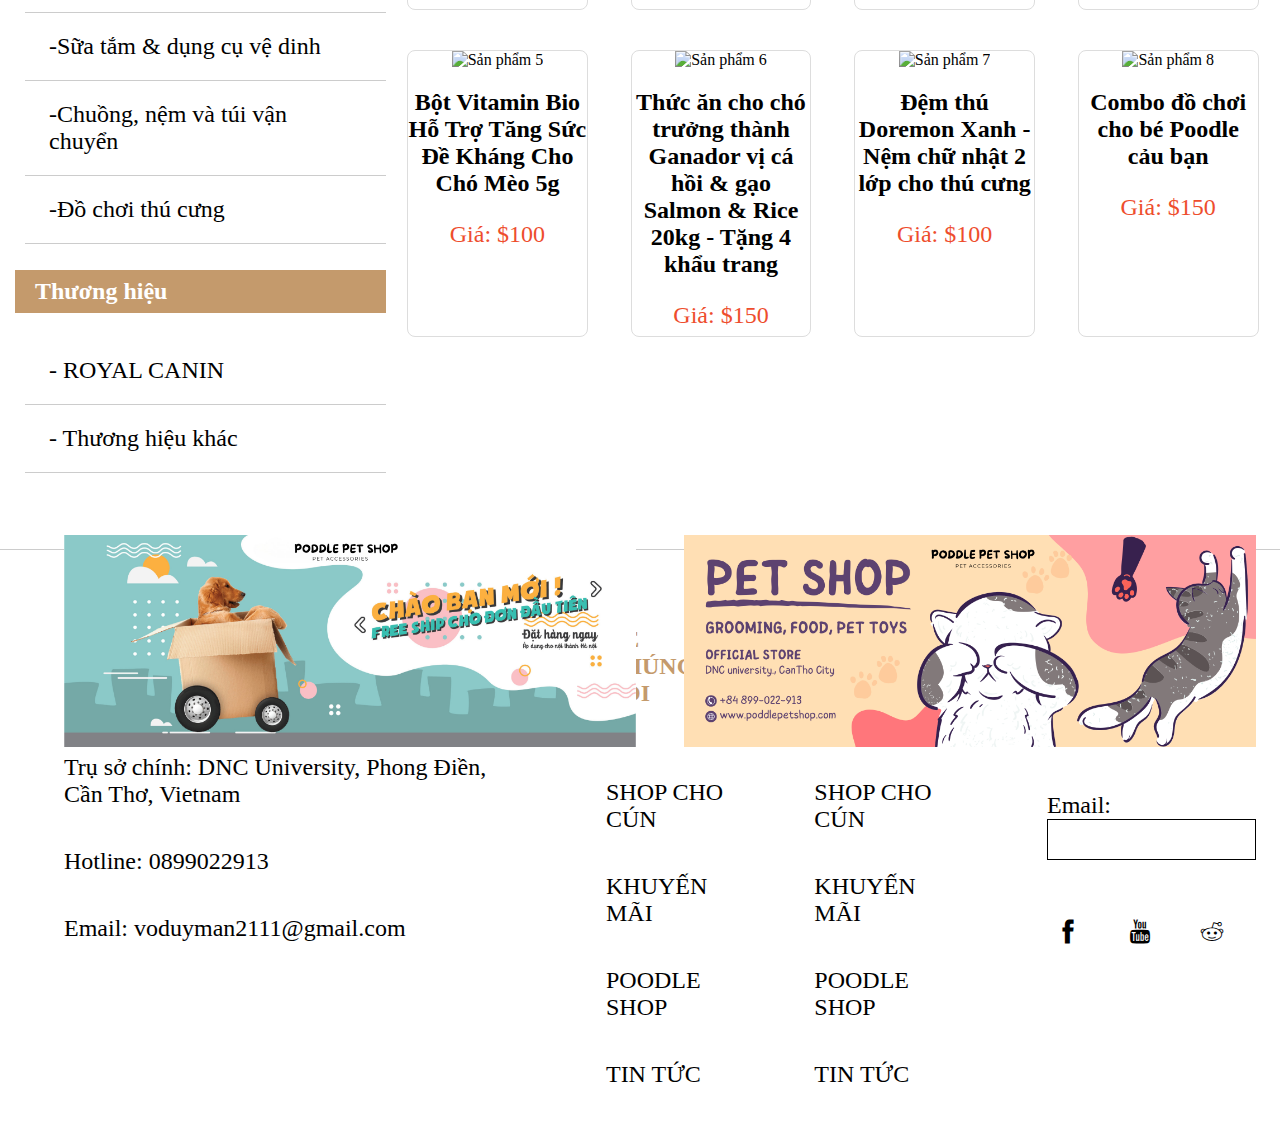
==== commit 7f28ebfe: "init project" ====
--- a/index.html
+++ b/index.html
@@ -6,7 +6,7 @@
     <link
     rel="icon"
     sizes="70x70"
-    href="./img/icon.png"
+    href="./img/icon.png"                     
 />
     <title>Poodle Pet Shop</title>
     <link rel="stylesheet" href="./asset/Css/style.css">
@@ -26,9 +26,9 @@
             </ul>
   
         <ul class="subnav">
-                <li><a href=""></a>Đăng nhập</li>
+                <li><a href="Dangnhap.html">Đăng nhập</a></li>
                 <li> | </li>
-                <li><a href=""></a>Đăng ký</li>
+                <li><a href="Dangky.html">Đăng ký</a></li>
                 <li>
                     <a href="cart.html">
                         <button class="cart">
@@ -40,14 +40,14 @@
     </nav>
     <div class="container">
         <ul>
-            <li><a class="active_menu"href="index.html">TRANG CHỦ</a></li>
+            <li><a class="active_menu" href="index.html">TRANG CHỦ</a></li>
             <li>
-              <a href="sanpham.html">SẢN PHẨM</a></i>
-          </li>
+                <a href="sanpham.html">SẢN PHẨM</a></i>
+            </li>
             <li><a href="khuyenmai.html">KHUYẾN MÃI</a></li>
             <li><a href="about.html">POODLE SHOP</a></li>
             <li><a href="">LIÊN HỆ</a></li>
-          </ul>
+        </ul>
     </div>
     </div>
 
@@ -187,31 +187,34 @@
             <li><a href="#"><img src="./img/banner_3.png" alt=""></a></li>
         </ul>
     </div>
-    <!-- Product news -->
-    <div class="main-news">
-        <h3>TIN TỨC</h3>
-        <section class="list-news">
-            <div class="product news-product">
-                <img class="img" src="./img/tintuc_1.jpg" alt="Tin tức 1">
-                <h2>CÁCH XỬ LÝ KHI CHÓ MÈO BỊ BỆNH TẠI NHÀ?</h2>
-                <p></p>
-                
-            </div>
     
-            <div class="product news-product">
-                <img class="img" src="./img/tintuc_2.jpg" alt="Tin tức 2">
-                <h2>CẤP CỨU CHÓ BỊ SÓC NHIỆT TẠI NHÀ</h2>
-                <p></p>
-                
-            </div>
-            <div class="product news-product">
-                <img class="img" src="./img/tintuc_3.jpg" alt="Tin tức 3">
-                <h2>CÓ THỂ BẠN CHƯA BIẾT "NHỮNG LỢI ÍCH CỦA VIỆC NGỦ VỚI THÚ CƯNG</h2>
-                <p></p>
-                
-            </div>
-        </section>
-    </div>
+
+
+
+
+
+
+
+
+
+
+
+
+
+
+
+
+
+
+
+
+
+
+
+
+
+
+
     <footer>
         <div class="footer_1">
             <ul>
